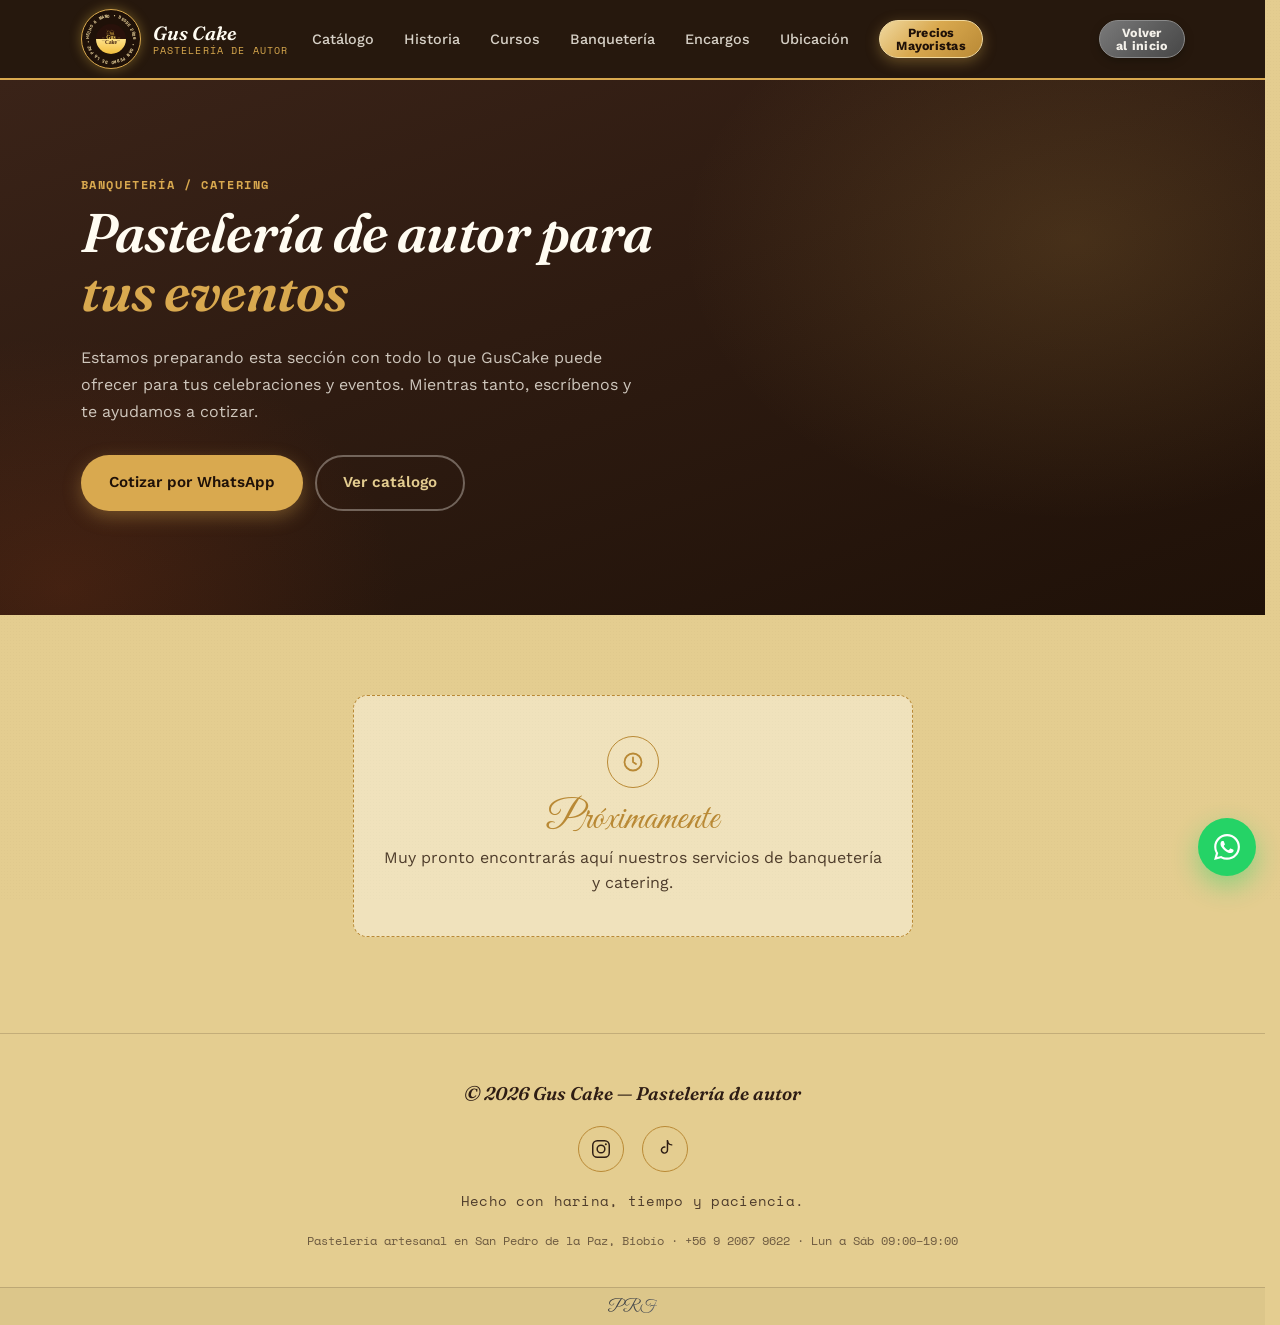
==== banqueteria-catering/index.html @ 7dbbbe77 "act" ====
<!DOCTYPE html>
<html lang="es">
<head>
<meta charset="UTF-8">
<meta name="viewport" content="width=device-width, initial-scale=1.0">

<!-- Google tag (gtag.js) — Google Analytics 4 -->
<script async src="https://www.googletagmanager.com/gtag/js?id=G-YG5K7YXBCD"></script>
<script>
  window.dataLayer = window.dataLayer || [];
  function gtag(){dataLayer.push(arguments);}
  gtag('js', new Date());
  gtag('config', 'G-YG5K7YXBCD');
</script>

<!-- SEO — dominio del sitio: https://guscake.cl/ (ver SEO.md)
     Mientras la página esté en construcción queda fuera de Google (noindex).
     Cuando tenga contenido publicado: cambiar a "index, follow" y agregarla a sitemap.xml. -->
<title>Banquetería y Catering | GusCake San Pedro de la Paz</title>
<meta name="description" content="Banquetería y catering de pastelería artesanal GusCake para eventos y celebraciones en San Pedro de la Paz y Gran Concepción.">
<meta name="author" content="GusCake — Gustavo Riquelme Flores">
<meta name="robots" content="noindex, follow">
<link rel="canonical" href="https://guscake.cl/banqueteria-catering/">
<meta name="theme-color" content="#1F1108">

<meta property="og:type" content="website">
<meta property="og:site_name" content="GusCake">
<meta property="og:title" content="Banquetería y Catering | GusCake">
<meta property="og:description" content="Banquetería y catering de pastelería artesanal para tus eventos.">
<meta property="og:locale" content="es_CL">
<meta property="og:url" content="https://guscake.cl/banqueteria-catering/">
<meta property="og:image" content="https://guscake.cl/img/og-image.png">
<meta property="og:image:type" content="image/png">
<meta property="og:image:width" content="1200">
<meta property="og:image:height" content="630">
<meta property="og:image:alt" content="Logo de GusCake — Pastelería Artesanal en San Pedro de la Paz">

<!-- Esta página vive en una subcarpeta: los recursos comunes se cargan con "../" -->
<link rel="icon" href="../img/favicon.svg" type="image/svg+xml" sizes="any">
<link rel="icon" href="../img/favicon.png" type="image/png" sizes="512x512">
<link rel="apple-touch-icon" href="../img/favicon.png">
<link rel="manifest" href="../site.webmanifest">

<link rel="preconnect" href="https://fonts.googleapis.com">
<link rel="preconnect" href="https://fonts.gstatic.com" crossorigin>
<link href="https://fonts.googleapis.com/css2?family=Fraunces:ital,opsz,wght@0,9..144,400;0,9..144,600;0,9..144,700;0,9..144,900;1,9..144,400;1,9..144,500;1,9..144,600&family=Space+Mono:wght@400;700&family=Work+Sans:wght@400;500;600&family=Great+Vibes&display=swap" rel="stylesheet">
<link rel="stylesheet" href="../style.css">
<link rel="stylesheet" href="banqueteria.css">
</head>
<body>

<header class="topbar">
  <div class="wrap topbar-inner">
    <a href="../index.html" class="brand">
      <!-- Logo giratorio: el mismo sello de la sección "Un sueño detrás de cada receta" -->
      <span class="brand-sello">
        <svg viewBox="0 0 120 120" aria-hidden="true">
          <defs><path id="marcaCirculo" d="M60,60 m-45,0 a45,45 0 1,1 90,0 a45,45 0 1,1 -90,0"/></defs>
          <text><textPath href="#marcaCirculo" textLength="280" lengthAdjust="spacing">HECHO A MANO • DESDE 2026 • SAN PEDRO DE LA PAZ •</textPath></text>
        </svg>
        <img src="../img/logo.svg" alt="GusCake — pastelería artesanal" class="brand-sello-logo"
             onerror="this.onerror=null; this.src='../img/logo-icon.png';">
      </span>
      <span class="brand-text">
        <span class="brand-name">Gus Cake</span>
        <span class="brand-sub">Pastelería de autor</span>
      </span>
    </a>
    <nav class="nav">
      <a href="../index.html#vitrina">Catálogo</a>
      <a href="../index.html#nosotros">Historia</a>
      <a href="../cursos-online/">Cursos</a>
      <a href="./" aria-current="page">Banquetería</a>
      <a href="../index.html#pedidos">Encargos</a>
      <a href="../index.html#ubicacion">Ubicación</a>
      <a href="../mayoristas.html" class="nav-stack">Precios<br>Mayoristas</a>
    </nav>
    <div class="topbar-actions">
      <a href="../index.html" class="btn btn-cta"><span class="btn-stack">Volver<br>al inicio</span></a>
      <button class="nav-toggle" id="navToggle" aria-label="Abrir menú" aria-expanded="false">
        <span></span><span></span><span></span>
      </button>
    </div>
  </div>
  <nav class="mobile-nav" id="mobileNav">
    <a href="../index.html#vitrina">Catálogo</a>
    <a href="../index.html#nosotros">Historia</a>
    <a href="../cursos-online/">Cursos</a>
    <a href="./" aria-current="page">Banquetería</a>
    <a href="../index.html#pedidos">Encargos</a>
    <a href="../index.html#ubicacion">Ubicación</a>
    <a href="../mayoristas.html" class="nav-stack">Precios Mayoristas</a>
    <a href="../index.html" class="btn btn-primary mobile-nav-cta">Volver al inicio</a>
  </nav>
</header>

<main>

  <!-- PRESENTACIÓN
       Página en construcción: aquí irá el detalle de los servicios de banquetería y catering.
       Las fotos de esta sección pueden ir en la carpeta banqueteria-catering/img/. -->
  <section class="banqueteria-intro" id="banqueteria">
    <div class="wrap">
      <p class="eyebrow">Banquetería / Catering</p>
      <h1 class="banqueteria-titulo">Pastelería de autor para <em>tus eventos</em></h1>
      <p class="banqueteria-texto">Estamos preparando esta sección con todo lo que GusCake puede ofrecer para tus celebraciones y eventos. Mientras tanto, escríbenos y te ayudamos a cotizar.</p>
      <div class="banqueteria-acciones">
        <a class="btn btn-primary" href="https://wa.me/56920679622?text=Hola%20GusCake,%20quiero%20cotizar%20un%20servicio%20de%20banqueter%C3%ADa%2Fcatering%20para%20un%20evento." target="_blank" rel="noopener">Cotizar por WhatsApp</a>
        <a class="btn btn-outline-light" href="../index.html#vitrina">Ver catálogo</a>
      </div>
    </div>
  </section>

  <!-- CONTENIDO
       Espacio reservado para los servicios, menús, fotos de eventos, etc. -->
  <section class="banqueteria-proximamente">
    <div class="wrap">
      <div class="banqueteria-aviso">
        <span class="banqueteria-aviso-icono" aria-hidden="true">
          <svg viewBox="0 0 24 24"><circle cx="12" cy="12" r="8.5"/><path d="M12 7.5V12l3 2"/></svg>
        </span>
        <p class="banqueteria-aviso-titulo">Próximamente</p>
        <p class="banqueteria-aviso-texto">Muy pronto encontrarás aquí nuestros servicios de banquetería y catering.</p>
      </div>
    </div>
  </section>

</main>

<footer class="footer">
  <div class="wrap footer-main">
    <p class="footer-copy">© <span id="year"></span> Gus Cake — Pastelería de autor</p>

    <div class="footer-social">
      <a href="https://www.instagram.com/guscake_cl/" target="_blank" rel="noopener" class="social-icon" aria-label="Síguenos en Instagram">
        <svg viewBox="0 0 24 24" fill="none" xmlns="http://www.w3.org/2000/svg">
          <rect x="3" y="3" width="18" height="18" rx="5" stroke="currentColor" stroke-width="1.6"/>
          <circle cx="12" cy="12" r="4.2" stroke="currentColor" stroke-width="1.6"/>
          <circle cx="17.3" cy="6.7" r="1.1" fill="currentColor"/>
        </svg>
      </a>
      <a href="https://www.tiktok.com/@gustaavojrf" target="_blank" rel="noopener" class="social-icon" aria-label="Síguenos en TikTok">
        <svg viewBox="0 0 24 24" fill="none" xmlns="http://www.w3.org/2000/svg">
          <path d="M14.7 3v10.2a3.3 3.3 0 1 1-2.9-3.28" stroke="currentColor" stroke-width="1.6" stroke-linecap="round" stroke-linejoin="round"/>
          <path d="M14.7 3c.35 2.7 2.1 4.3 4.6 4.5" stroke="currentColor" stroke-width="1.6" stroke-linecap="round" stroke-linejoin="round"/>
        </svg>
      </a>
    </div>

    <p class="footer-tagline">Hecho con harina, tiempo y paciencia.</p>

    <address class="footer-nap">
      Pastelería artesanal en San Pedro de la Paz, Biobío · <a href="https://wa.me/56920679622">+56 9 2067 9622</a> · Lun a Sáb 09:00–19:00
    </address>
  </div>

  <div class="footer-credit">
    <span class="footer-author"><strong>PRF</strong></span>
  </div>
</footer>

<a href="https://wa.me/56920679622" target="_blank" rel="noopener" class="whatsapp-float" aria-label="Chatea por WhatsApp">
  <svg viewBox="0 0 24 24" fill="#fff" xmlns="http://www.w3.org/2000/svg" aria-hidden="true">
    <path d="M.057 24l1.687-6.163a11.867 11.867 0 01-1.587-5.945C.16 5.335 5.495 0 12.05 0a11.817 11.817 0 018.413 3.488 11.824 11.824 0 013.48 8.414c-.003 6.557-5.338 11.892-11.893 11.892a11.9 11.9 0 01-5.688-1.448L.057 24zm6.597-3.807c1.676.995 3.276 1.591 5.392 1.592 5.448 0 9.886-4.434 9.889-9.885.002-5.462-4.415-9.89-9.881-9.892-5.452 0-9.887 4.434-9.889 9.884-.001 2.225.651 3.891 1.746 5.634l-.999 3.648 3.742-.981zm11.387-5.464c-.074-.124-.272-.198-.57-.347-.297-.149-1.758-.868-2.031-.967-.272-.099-.47-.149-.669.149-.198.297-.768.967-.941 1.165-.173.198-.347.223-.644.074-.297-.149-1.255-.462-2.39-1.475-.883-.788-1.48-1.761-1.653-2.059-.173-.297-.018-.458.13-.606.134-.133.297-.347.446-.521.151-.172.2-.296.3-.495.099-.198.05-.372-.025-.521-.075-.148-.669-1.611-.916-2.206-.242-.579-.487-.5-.669-.51a12.784 12.784 0 00-.57-.01c-.198 0-.52.074-.792.372-.272.297-1.04 1.016-1.04 2.479 0 1.462 1.065 2.875 1.213 3.074.149.198 2.095 3.2 5.076 4.487.71.306 1.263.489 1.694.626.712.226 1.36.194 1.872.118.571-.085 1.758-.719 2.006-1.413.248-.695.248-1.29.173-1.414z"/>
  </svg>
</a>

<script>
  // Año dinámico del pie de página
  document.getElementById("year").textContent = new Date().getFullYear();

  // Menú móvil (mismo comportamiento que la página principal)
  const navToggle = document.getElementById("navToggle");
  const mobileNav = document.getElementById("mobileNav");
  navToggle.addEventListener("click", () => {
    const open = mobileNav.classList.toggle("open");
    navToggle.classList.toggle("active", open);
    navToggle.setAttribute("aria-expanded", String(open));
  });
  mobileNav.querySelectorAll("a").forEach((a) =>
    a.addEventListener("click", () => {
      mobileNav.classList.remove("open");
      navToggle.classList.remove("active");
      navToggle.setAttribute("aria-expanded", "false");
    })
  );

  // Transición animada al ir a otra página del sitio: la página actual
  // se desvanece antes de navegar y la siguiente entra con un fundido.
  (function initPageTransitions() {
    const reduceMotion = window.matchMedia("(prefers-reduced-motion: reduce)").matches;
    window.addEventListener("pageshow", () => document.body.classList.remove("is-leaving"));
    if (reduceMotion) return;
    document.querySelectorAll("a[href]").forEach((link) => {
      const href = link.getAttribute("href");
      const distintaPagina =
        href &&
        !href.startsWith("#") &&
        !link.target &&
        link.origin === window.location.origin &&
        link.pathname !== window.location.pathname;
      if (!distintaPagina) return;
      link.addEventListener("click", (e) => {
        if (e.metaKey || e.ctrlKey || e.shiftKey || e.altKey || e.button !== 0) return;
        e.preventDefault();
        document.body.classList.add("is-leaving");
        setTimeout(() => { window.location.href = link.href; }, 320);
      });
    });
  })();
</script>
</body>
</html>
---- style.css ----
/* ==========================================================
   GUS CAKE — Pastelería de autor
   Paleta: navy nocturno, dorado, crema cálido
   ========================================================== */

:root{
  /* Cremas del fondo un punto más profundas y menos "limón": mejoran el
     contraste con el texto oscuro y hacen resaltar las tarjetas y las fotos. */
  --cream: #E4CD90;
  --cream-deep: #D2B96C;
  --espresso: #2E1D14;
  --espresso-soft: #4F3D2C;
  --navy: #3A2318;
  --navy-deep: #1F1108;
  --navy-soft: #4A2E1D;
  --gold: #D9A94F;
  --gold-deep: #B98935;
  --gold-pale: #F0D9A0;
  --accent: #993D18;
  --line: rgba(46,29,20,0.18);
  --line-navy: rgba(217,169,79,0.25);
  --white: #FFFCF2;

  --font-display: "Fraunces", serif;
  --font-mono: "Space Mono", monospace;
  --font-body: "Work Sans", sans-serif;

  --radius: 14px;
  --shadow-soft: 0 10px 30px rgba(46,29,20,0.10);
  --shadow-navy: 0 20px 50px rgba(10,14,26,0.45);

  --ease: cubic-bezier(0.22, 1, 0.36, 1);
}

*{box-sizing:border-box;}
html{
  scroll-behavior:smooth;
  /* La barra de scroll siempre ocupa espacio, así el contenido centrado
     (encabezado incluido) no se desplaza entre páginas cortas y largas.
     overflow-y:scroll cubre a todos los navegadores; donde exista
     scrollbar-gutter se usa esa vía (más limpia) sin doble reserva. */
  overflow-y:scroll;
  /* nada puede provocar desplazamiento horizontal (importante en móvil) */
  overflow-x:hidden;
}
@supports (scrollbar-gutter:stable){
  html{
    overflow-y:auto;
    scrollbar-gutter:stable;
  }
}
body{
  margin:0;
  background:var(--cream);
  color:var(--espresso);
  font-family:var(--font-body);
  line-height:1.55;
  -webkit-font-smoothing:antialiased;
  animation:pageFadeIn 0.4s var(--ease) both;
}
/* Transición suave al navegar entre páginas del sitio */
body.is-leaving{
  animation:none;
  opacity:0;
  transition:opacity 0.32s var(--ease);
}
@keyframes pageFadeIn{
  from{opacity:0;}
  to{opacity:1;}
}
@media (prefers-reduced-motion: reduce){
  body{animation:none;}
  body.is-leaving{transition:none;}
}
img{max-width:100%;display:block;}
a{color:inherit;}
.wrap{
  max-width:1160px;
  margin:0 auto;
  padding:0 28px;
}

body::before{
  content:"";
  position:fixed;
  inset:0;
  pointer-events:none;
  z-index:0;
  opacity:0.5;
  background-image:radial-gradient(rgba(46,29,20,0.035) 1px, transparent 1px);
  background-size:3px 3px;
}

/* ---------- SPLASH DE BIENVENIDA ---------- */
.splash{
  position:fixed;
  inset:0;
  z-index:9999;
  overflow:hidden;              /* el logo ampliado no desborda la pantalla */
  display:flex;
  align-items:center;
  justify-content:center;
  background:
    radial-gradient(620px 440px at 50% 42%, rgba(217,169,79,0.18), transparent 70%),
    linear-gradient(160deg, #3f2618 0%, var(--navy-deep) 72%);
  animation:splashOut 2.9s var(--ease) forwards;
}
.splash-logo{
  display:block;
  width:min(44vw, 224px);
  height:auto;
  aspect-ratio:1 / 1;
  border-radius:50%;
  overflow:hidden;
  /* El recorte circular es vectorial (dentro del SVG) y la sombra usa
     drop-shadow, que sigue la forma redonda: no queda ningún recuadro. */
  transform-origin:center center;
  will-change:transform, opacity, filter;
  shape-rendering:geometricPrecision;
  animation:splashLogo 2.9s linear forwards;
}
@keyframes splashLogo{
  0%   {opacity:0; transform:scale(0.9);  filter:blur(4px) drop-shadow(0 16px 38px rgba(0,0,0,0.45)); animation-timing-function:cubic-bezier(0.22,1,0.36,1);}
  16%  {opacity:1; transform:scale(1);    filter:blur(0)   drop-shadow(0 16px 38px rgba(0,0,0,0.45)); animation-timing-function:ease;}
  55%  {opacity:1; transform:scale(1.16); filter:blur(0)   drop-shadow(0 16px 38px rgba(0,0,0,0.45)); animation-timing-function:cubic-bezier(0.6,0,0.85,0.3);}
  100% {opacity:0; transform:scale(3.5);  filter:blur(0)   drop-shadow(0 16px 38px rgba(0,0,0,0));}
}
@keyframes splashOut{
  0%, 62%{opacity:1; visibility:visible;}
  100%{opacity:0; visibility:hidden;}
}
html.no-splash .splash{display:none;}
@media (prefers-reduced-motion: reduce){
  .splash{animation:splashOut 1.4s linear forwards;}
  .splash-logo{animation:none;}
}

h1,h2,h3{
  font-family:var(--font-display);
  font-weight:700;
  margin:0 0 0.4em;
  letter-spacing:-0.01em;
}
h1{
  font-size:clamp(1.9rem, 6vw, 4rem);
  line-height:1.08;
  font-weight:600;
  font-style:italic;
  color:var(--white);
}
h2{
  font-size:clamp(1.8rem, 3vw, 2.5rem);
  font-weight:600;
  font-style:italic;
  color:var(--espresso);
}

.eyebrow{
  font-family:var(--font-mono);
  text-transform:uppercase;
  letter-spacing:0.14em;
  font-size:0.72rem;
  color:var(--accent);
  font-weight:700;
  margin:0 0 0.9em;
}
.hero .eyebrow{color:var(--gold);}

.accent{color:var(--gold); font-style:italic;}

.btn{
  display:inline-flex;
  align-items:center;
  justify-content:center;
  gap:8px;
  padding:14px 26px;
  border-radius:999px;
  font-family:var(--font-body);
  font-weight:600;
  font-size:0.95rem;
  text-decoration:none;
  border:2px solid transparent;
  cursor:pointer;
  transition:transform 0.35s var(--ease), box-shadow 0.35s var(--ease), background 0.35s var(--ease), color 0.35s var(--ease);
}
.btn:hover{transform:translateY(-2px);}
.btn:active{transform:translateY(0) scale(0.98);}
.btn-primary{
  background:var(--gold);
  color:var(--navy-deep);
  box-shadow:0 6px 18px rgba(217,169,79,0.35);
}
.btn-primary:hover{box-shadow:0 12px 26px rgba(217,169,79,0.45); background:var(--gold-pale);}
.btn-ghost{
  background:transparent;
  border-color:var(--espresso);
  color:var(--espresso);
}
.btn-ghost:hover{background:var(--espresso); color:var(--cream);}
.btn-link{
  background:none;
  border:none;
  padding:14px 6px;
  color:var(--cream-deep);
  font-weight:500;
}
.btn-link:hover{color:var(--gold); transform:translateX(3px);}
/* Botón "Volver a la página principal" en la página de mayoristas (fondo oscuro) */
.btn-back{
  background:transparent;
  border-color:var(--gold);
  color:var(--gold);
  padding:11px 22px;
  font-size:0.9rem;
  margin-top:10px;
}
.btn-back .btn-back-arrow{
  transition:transform 0.3s var(--ease);
}
.btn-back:hover{
  background:var(--gold);
  color:var(--navy-deep);
  box-shadow:0 10px 22px rgba(217,169,79,0.32);
}
.btn-back:hover .btn-back-arrow{
  transform:translateX(-4px);
}
.btn-stack{
  display:block;
  text-align:center;
  line-height:1.05;
}
/* Mismo tamaño que el botón "Precios Mayoristas" (.nav-stack), en gris para diferenciarlo */
.btn-cta{
  background:linear-gradient(135deg, #7a7a7a 0%, #5c5c5c 55%, #474747 100%);
  color:#f4f1ea;
  padding:5px 16px;
  font-size:0.78rem;
  font-weight:700;
  letter-spacing:0.02em;
  border-color:#8a8a8a;
  border-width:1.5px;
  box-shadow:0 3px 10px rgba(0,0,0,0.28);
}
.btn-cta:hover{
  filter:brightness(1.12);
  box-shadow:0 5px 16px rgba(0,0,0,0.35);
}

/* ---------- scroll-reveal animation ---------- */
.reveal{
  opacity:0;
  transform:translateY(28px);
  transition:opacity 0.8s var(--ease), transform 0.8s var(--ease);
}
.reveal.in-view{
  opacity:1;
  transform:translateY(0);
}
.reveal-delay-1.in-view{transition-delay:0.12s;}
.reveal-delay-2.in-view{transition-delay:0.24s;}

@media (prefers-reduced-motion: reduce){
  .reveal{opacity:1; transform:none; transition:none;}
}

/* ---------- TOPBAR ---------- */
/* ---------- ANUNCIO EMERGENTE (se maneja desde la planilla) ---------- */
/* Aparece después de la animación del logo. Colores según la columna "color".
   Piezas: borde de colores que gira, insignia con el emoji del mensaje,
   franja con glaseado que chorrea, confeti cayendo y entrada con rebote. */
@property --promo-angle{
  syntax:"<angle>";
  initial-value:0deg;
  inherits:false;
}
.promo-overlay{
  position:fixed;
  inset:0;
  z-index:9000;
  display:flex;
  align-items:center;
  justify-content:center;
  padding:64px 20px 20px; /* espacio arriba para la insignia que sobresale */
  background:
    radial-gradient(520px 420px at 50% 45%, rgba(244,194,74,0.22), transparent 70%),
    rgba(31,17,8,0.66);
  -webkit-backdrop-filter:blur(6px);
          backdrop-filter:blur(6px);
  opacity:0;
  transition:opacity 0.35s var(--ease);
}
.promo-overlay.is-open{opacity:1;}

.promo-card{
  --pc-a:#B98935; --pc-b:#E8C06A;
  position:relative;
  width:100%;
  max-width:420px;
  padding:4px; /* grosor del borde de colores */
  border-radius:30px;
  background:conic-gradient(from var(--promo-angle), #F4C24A, #E1306C, #A23CC2, #25F4EE, #FF7A3D, #F4C24A);
  box-shadow:0 30px 70px rgba(0,0,0,0.5), 0 0 40px rgba(244,194,74,0.35);
  transform:translateY(40px) scale(0.8) rotate(-4deg);
  opacity:0;
  transition:transform 0.6s cubic-bezier(0.34, 1.56, 0.64, 1), opacity 0.3s ease;
  animation:promoBorder 4s linear infinite, promoFloat 4.5s ease-in-out 0.8s infinite;
}
.promo-overlay.is-open .promo-card{transform:none; opacity:1;}
.promo-card[data-color="rojo"]{--pc-a:#9E1B1B; --pc-b:#D84040;}
.promo-card[data-color="verde"]{--pc-a:#1F5E3A; --pc-b:#3E9461;}
.promo-card[data-color="morado"]{--pc-a:#5E1A82; --pc-b:#A23CC2;}
.promo-card[data-color="naranjo"]{--pc-a:#C2410C; --pc-b:#F57C2A;}
.promo-card[data-color="rosado"]{--pc-a:#B0306A; --pc-b:#E86AA0;}
@keyframes promoBorder{
  to{--promo-angle:360deg;}
}
@keyframes promoFloat{
  0%, 100%{translate:0 0;}
  50%{translate:0 -7px;}
}

/* Insignia redonda que sobresale arriba, con el emoji del mensaje */
.promo-badge{
  position:absolute;
  z-index:5;
  top:-46px;
  left:50%;
  width:92px;
  height:92px;
  margin-left:-46px;
  display:flex;
  align-items:center;
  justify-content:center;
  border-radius:50%;
  overflow:hidden;
  background:var(--navy-deep);
  border:4px solid var(--white);
  box-shadow:0 0 0 3px var(--gold), 0 10px 26px rgba(0,0,0,0.35), 0 0 30px rgba(244,194,74,0.7);
  animation:promoBadge 2.2s ease-in-out infinite;
}
/* Logo de GusCake dentro del círculo, con un leve balanceo */
.promo-badge-logo{
  width:100%;
  height:100%;
  display:block;
  border-radius:50%;
  object-fit:cover;
  object-position:center 38%;
  animation:promoLogoWiggle 2.2s ease-in-out infinite;
}
@keyframes promoBadge{
  0%, 100%{transform:translateY(0) scale(1);}
  45%{transform:translateY(-8px) scale(1.06);}
  60%{transform:translateY(0) scale(0.98);}
}
@keyframes promoLogoWiggle{
  0%, 30%, 100%{transform:rotate(0);}
  40%{transform:rotate(-6deg);}
  50%{transform:rotate(5deg);}
  60%{transform:rotate(-2deg);}
}
@keyframes promoWiggle{
  0%, 30%, 100%{transform:rotate(0);}
  40%{transform:rotate(-14deg);}
  50%{transform:rotate(12deg);}
  60%{transform:rotate(-6deg);}
}

.promo-inner{
  position:relative;
  overflow:hidden;
  max-height:calc(100vh - 100px);
  overflow-y:auto;
  border-radius:26px;
  background:
    radial-gradient(circle at 15% 85%, rgba(244,194,74,0.14), transparent 40%),
    radial-gradient(circle at 90% 70%, rgba(225,48,108,0.08), transparent 40%),
    var(--white);
  text-align:center;
}
/* Franja de arriba: solo los destellos; el chocolate lo dibuja .promo-drip */
.promo-band{
  position:relative;
  z-index:2; /* encima del chocolate: solo lleva los destellos y el brillo */
  display:flex;
  justify-content:center;
  align-items:flex-start;
  gap:120px;
  height:64px;
  padding-top:20px;
  overflow:hidden;
  background:transparent; /* el chocolate lo dibuja el SVG de abajo, en una sola pieza */
  color:#F4C24A;
  font-size:1.1rem;
}
/* Chocolate líquido que chorrea desde la franja (dibujo SVG con efecto gooey) */
.promo-drip{
  position:absolute;
  z-index:1;
  left:0;
  top:0; /* cubre la franja y las gotas: todo el chocolate es una sola pieza */
  width:100%;
  height:150px;
  pointer-events:none;
}
.promo-band span{animation:promoTwinkle 1.6s ease-in-out infinite; text-shadow:0 0 8px rgba(244,194,74,0.8);}
.promo-band span:nth-child(2){display:none;}
.promo-band span:nth-child(3){animation-delay:0.6s;}
@keyframes promoTwinkle{
  0%, 100%{opacity:0.45; transform:scale(0.85) rotate(0);}
  50%{opacity:1; transform:scale(1.2) rotate(20deg);}
}
@keyframes bannerFlow{
  to{background-position:-200% 0;}
}

/* Confeti cayendo por todo el cuadro, detrás del texto */
.promo-confetti{
  position:absolute;
  inset:0;
  z-index:2;
  pointer-events:none;
  overflow:hidden;
}
.promo-confetti i{
  position:absolute;
  top:-14px;
  width:var(--s);
  height:calc(var(--s) * 0.45);
  border-radius:2px;
  opacity:0.85;
  animation:confettiFall var(--t) linear var(--d) infinite;
}
.promo-confetti i:nth-child(3n){border-radius:50%; height:var(--s);}
@keyframes confettiFall{
  0%{transform:translate(0, 0) rotate(0);}
  25%{transform:translate(12px, 140px) rotate(180deg);}
  50%{transform:translate(-10px, 290px) rotate(360deg);}
  75%{transform:translate(10px, 440px) rotate(540deg);}
  100%{transform:translate(0, 600px) rotate(720deg);}
}

.promo-content{
  position:relative;
  z-index:3;
  padding:52px 26px 22px; /* espacio para que el chocolate chorree sin tapar el texto */
}
.promo-close{
  position:absolute;
  z-index:4;
  top:12px;
  right:12px;
  width:34px;
  height:34px;
  border:none;
  border-radius:50%;
  background:rgba(0,0,0,0.25);
  color:#ffffff;
  font-size:1.25rem;
  line-height:1;
  cursor:pointer;
  transition:background 0.2s var(--ease), transform 0.2s var(--ease);
}
.promo-close:hover{background:rgba(0,0,0,0.4); transform:rotate(90deg);}
/* Título (columna "titulo"): grande, en mayúsculas y con el degradado del color del anuncio */
.promo-heading{
  max-width:100%;
  margin:0 auto 6px;
  /* siempre en una sola línea: si no cabe, el JS achica la letra (ver fitHeading) */
  white-space:nowrap;
  font-family:var(--font-display);
  font-style:normal;
  font-weight:900;
  font-size:2.2rem;
  line-height:1.05;
  letter-spacing:0.01em;
  text-transform:uppercase;
  background:linear-gradient(100deg, var(--pc-a) 0%, var(--pc-b) 40%, #F4C24A 50%, var(--pc-b) 60%, var(--pc-a) 100%);
  background-size:220% 100%;
  -webkit-background-clip:text;
          background-clip:text;
  -webkit-text-fill-color:transparent;
  color:var(--pc-a);
  filter:drop-shadow(0 2px 0 rgba(46,29,20,0.18));
  animation:promoHeadingShine 3.5s linear infinite;
}
/* los emojis del título conservan sus colores (el degradado los dejaría transparentes) */
.promo-heading .promo-emoji{
  -webkit-text-fill-color:initial;
  color:initial;
  font-size:0.85em;
}
@keyframes promoHeadingShine{
  to{background-position:-220% 0;}
}
/* Texto bajo el título (columna "texto"): cursiva elegante, más pequeña */
.promo-heading + .promo-title{
  font-size:1.3rem;
  font-style:italic;
  font-weight:600;
  margin-bottom:12px;
}
.promo-title{
  max-width:340px;
  margin:0 auto 10px;
  /* líneas parejas y centradas, sin una palabra suelta al final */
  text-wrap:balance;
  font-family:var(--font-display);
  font-size:1.65rem;
  line-height:1.22;
  color:var(--espresso);
  text-shadow:0 2px 0 rgba(244,194,74,0.35);
}
.promo-detail{
  max-width:320px;
  margin:0 auto 18px;
  text-wrap:balance;
  font-size:0.95rem;
  line-height:1.5;
  color:var(--espresso-soft);
}
/* Botones para seguir las cuentas */
.promo-follow{
  display:grid;
  gap:10px;
  max-width:290px;
  margin:0 auto 14px;
}
.promo-follow-btn{
  position:relative;
  overflow:hidden;
  display:flex;
  align-items:center;
  justify-content:center;
  gap:10px;
  padding:8px 16px;
  border-radius:13px;
  color:#ffffff;
  text-decoration:none;
  text-align:center;
  box-shadow:0 6px 16px rgba(0,0,0,0.2);
  transition:transform 0.2s var(--ease), filter 0.2s var(--ease);
  animation:followPulse 2.4s ease-in-out infinite;
}
/* destello que cruza los botones */
.promo-follow-btn::after{
  content:"";
  position:absolute;
  top:0; bottom:0;
  left:-60%;
  width:40%;
  background:linear-gradient(100deg, transparent, rgba(255,255,255,0.45), transparent);
  transform:skewX(-20deg);
  animation:nuevoShine 2.8s ease-in-out infinite;
}
.promo-follow-btn:nth-child(2){animation-delay:-1.2s;}
.promo-follow-btn:nth-child(2)::after{animation-delay:1.4s;}
.promo-follow-btn:hover{transform:scale(1.03); filter:brightness(1.08);}
.promo-follow-btn svg{width:21px; height:21px; flex-shrink:0;}
.promo-follow-text{display:flex; flex-direction:column; align-items:flex-start; line-height:1.25; text-align:left;}
.promo-follow-text b{font-size:0.88rem;}
.promo-follow-text small{font-size:0.72rem; opacity:0.85;}
.promo-follow-btn--instagram{
  background:linear-gradient(45deg, #F9A43A 0%, #E1306C 50%, #833AB4 100%);
}
.promo-follow-btn--tiktok{
  background:#111111;
  box-shadow:-3px -2px 0 #25F4EE, 3px 2px 0 #FE2C55, 0 6px 16px rgba(0,0,0,0.2);
}
@keyframes followPulse{
  0%, 100%{transform:scale(1);}
  50%{transform:scale(1.03);}
}
.promo-cta{display:inline-block; margin:2px 0 6px;}
.promo-later{
  display:block;
  margin:6px auto 0;
  padding:6px 10px;
  border:none;
  background:none;
  font:inherit;
  font-size:0.85rem;
  color:var(--espresso-soft);
  text-decoration:underline;
  text-underline-offset:3px;
  cursor:pointer;
}
@media (max-width:600px){
  .promo-content{padding:46px 20px 18px;}
  .promo-title{font-size:1.4rem;}
  .promo-heading{font-size:1.85rem;}
  .promo-heading + .promo-title{font-size:1.15rem;}
  .promo-badge{width:80px; height:80px; top:-40px; margin-left:-40px;}

  .promo-band{padding-top:16px;}
}
@media (prefers-reduced-motion: reduce){
  .promo-card, .promo-badge, .promo-badge-logo, .promo-band, .promo-band span,
  .promo-follow-btn, .promo-follow-btn::after, .promo-heading{animation:none;}
  .promo-confetti{display:none;}
  .promo-card{transition:opacity 0.3s ease;}
}

.topbar{
  position:sticky;
  top:0;
  z-index:40;
  background:rgba(31,17,8,0.96);
  backdrop-filter:blur(10px);
  border-bottom:2px solid var(--gold);
}
.topbar-inner{
  display:flex;
  align-items:center;
  padding-top:9px;  /* menos relleno: el logo giratorio es más alto que el anterior */
  padding-bottom:9px;
  gap:24px;
}
/* La marca y las acciones ocupan el mismo ancho a cada lado, así el menú
   central queda SIEMPRE en la misma posición, sin importar cuántos botones
   tenga cada página (p. ej. index tiene carrito y mayoristas no). */
.topbar-inner > .brand,
.topbar-inner > .topbar-actions{
  flex:1 1 0;
  min-width:0;
}
.topbar-inner > .topbar-actions{
  justify-content:flex-end;
}
.brand{
  display:flex;
  align-items:center;
  gap:12px;
  text-decoration:none;
}
.brand-mark{
  width:40px;height:40px;
  border-radius:50%;
  object-fit:cover;
  object-position:center 38%;
  border:1.5px solid var(--gold);
  background:var(--navy-deep);
  box-shadow:0 0 10px rgba(244,194,74,0.55);
}
/* Logo de la barra superior: el mismo sello giratorio de la sección de historia
   (logo fijo al centro y el texto "HECHO A MANO • DESDE 2026 • ..." girando alrededor). */
.brand-sello{
  position:relative;
  flex:none;
  width:60px;
  height:60px;
  border-radius:50%;
  display:grid;
  place-items:center;
  background:var(--navy-deep);
  border:1px solid var(--gold);
  box-shadow:0 0 12px rgba(244,194,74,0.35);
}
.brand-sello svg{
  position:absolute;
  inset:0;
  width:100%;
  height:100%;
  animation:historiaGira 22s linear infinite;
}
.brand-sello text{
  font-family:var(--font-mono);
  font-size:9px;
  font-weight:700;
  letter-spacing:1px;
  fill:var(--gold-pale);
}
.brand-sello-logo{
  width:30px;
  height:30px;
  border-radius:50%;
  object-fit:cover;
}
@media (prefers-reduced-motion: reduce){
  .brand-sello svg{animation:none;}
}
.brand-text{
  display:flex;
  flex-direction:column;
  line-height:1.15;
  white-space:nowrap; /* "Gus Cake" y "Pastelería de autor" siempre en una línea */
}
/* el lado del logo nunca se angosta más que el propio logo: así el menú no se monta encima */
.topbar-inner > .brand{min-width:max-content;}
.brand-name{
  font-family:var(--font-display);
  font-style:italic;
  font-weight:600;
  font-size:1.2rem;
  color:var(--white);
}
.brand-sub{
  font-family:var(--font-mono);
  font-size:0.6rem;
  letter-spacing:0.12em;
  text-transform:uppercase;
  color:var(--gold);
}
.nav{
  display:flex;
  align-items:center;
  gap:30px;
}
.nav > a:not(.nav-stack){
  transform:translateY(2px);
}
.nav a{
  text-decoration:none;
  font-size:0.9rem;
  font-weight:500;
  color:rgba(246,241,231,0.85);
  position:relative;
  padding-bottom:4px;
}
.nav a::after{
  content:"";
  position:absolute;
  left:0; bottom:0;
  width:0%;
  height:1.5px;
  background:var(--gold);
  transition:width 0.3s var(--ease);
}
.nav a:hover{color:var(--white);}
.nav a:hover::after{width:100%;}
.nav a.nav-stack{
  align-self:center;
  text-align:center;
  line-height:1.05;
  padding:5px 16px;
  border:1.5px solid var(--gold-pale);
  border-radius:999px;
  color:var(--navy-deep);
  font-weight:700;
  font-size:0.78rem;
  letter-spacing:0.02em;
  background:linear-gradient(135deg, var(--gold-pale) 0%, var(--gold) 45%, var(--gold-deep) 100%);
  box-shadow:0 0 0 rgba(217,169,79,0.0), 0 4px 14px rgba(217,169,79,0.35);
  animation:mayoristasGlow 2.6s ease-in-out infinite;
  transition:transform 0.2s var(--ease), box-shadow 0.3s var(--ease), filter 0.3s var(--ease);
}
.nav a.nav-stack::after{display:none;}
.nav a.nav-stack:hover{
  color:var(--navy-deep);
  transform:translateY(-1px) scale(1.03);
  filter:brightness(1.08);
  box-shadow:0 0 18px rgba(217,169,79,0.55), 0 6px 18px rgba(217,169,79,0.45);
}
@keyframes mayoristasGlow{
  0%, 100%{box-shadow:0 0 6px rgba(217,169,79,0.25), 0 4px 14px rgba(217,169,79,0.30);}
  50%{box-shadow:0 0 16px rgba(217,169,79,0.55), 0 4px 16px rgba(217,169,79,0.40);}
}

/* ---------- AVISO "PRÓXIMAMENTE" (Cursos online) ---------- */
.soon-modal{
  position:fixed;
  inset:0;
  z-index:2000;
  display:flex;
  align-items:center;
  justify-content:center;
  padding:20px;
  background:rgba(31,17,8,0.6);
  backdrop-filter:blur(4px);
  opacity:0;
  visibility:hidden;
  transition:opacity 0.3s var(--ease), visibility 0.3s var(--ease);
}
.soon-modal.open{opacity:1; visibility:visible;}
.soon-modal-box{
  width:100%;
  max-width:360px;
  text-align:center;
  padding:32px 26px 26px;
  border-radius:var(--radius);
  background:var(--white);
  border:1.5px solid var(--gold);
  box-shadow:var(--shadow-navy);
  transform:translateY(16px) scale(0.96);
  transition:transform 0.35s var(--ease);
}
.soon-modal.open .soon-modal-box{transform:none;}
.soon-modal-icon{font-size:2rem; display:block; margin-bottom:8px;}
.soon-modal-title{
  font-family:var(--font-display);
  font-size:1.5rem;
  color:var(--espresso);
  margin:0 0 6px;
}
.soon-modal-text{
  font-family:var(--font-mono);
  font-size:1rem;
  color:var(--accent);
  letter-spacing:0.04em;
  margin:0 0 20px;
}

.topbar-actions{
  display:flex;
  align-items:center;
  gap:14px;
}
.cart-btn{
  font-family:var(--font-mono);
  background:transparent;
  border:1.5px solid var(--line-navy);
  color:var(--cream);
  border-radius:999px;
  padding:9px 15px;
  font-size:0.85rem;
  cursor:pointer;
  display:flex;
  align-items:center;
  gap:6px;
  transition:border-color 0.35s var(--ease), background 0.35s var(--ease);
}
.cart-btn:hover{border-color:var(--gold); background:rgba(217,169,79,0.1);}

/* ---------- MENÚ MÓVIL (hamburguesa) ---------- */
.nav-toggle{
  display:none;
  width:38px;
  height:38px;
  border:none;
  background:none;
  padding:0;
  cursor:pointer;
  flex-direction:column;
  align-items:center;
  justify-content:center;
  gap:5px;
}
.nav-toggle span{
  display:block;
  width:22px;
  height:2px;
  background:var(--cream);
  border-radius:2px;
  transition:transform 0.3s var(--ease), opacity 0.3s var(--ease);
}
.nav-toggle.active span:nth-child(1){transform:translateY(7px) rotate(45deg);}
.nav-toggle.active span:nth-child(2){opacity:0;}
.nav-toggle.active span:nth-child(3){transform:translateY(-7px) rotate(-45deg);}

.mobile-nav{
  display:none;
  flex-direction:column;
  gap:2px;
  max-height:0;
  overflow:hidden;
  background:var(--navy-deep);
  border-top:1px solid var(--line-navy);
  transition:max-height 0.4s var(--ease);
}
.mobile-nav.open{max-height:480px;}
.mobile-nav a{
  text-decoration:none;
  color:rgba(246,241,231,0.88);
  font-size:0.98rem;
  padding:15px 28px;
  border-bottom:1px solid rgba(217,169,79,0.10);
  transition:background 0.3s var(--ease), color 0.3s var(--ease), padding-left 0.3s var(--ease);
}
.mobile-nav a:hover{background:rgba(217,169,79,0.08); color:var(--gold); padding-left:34px;}
/* "Precios Mayoristas" y "Pedidos Especiales" / "Volver al inicio": en el menú
   móvil van en UNA sola línea, misma forma y tamaño, alineados como un par;
   solo cambia el color (dorado vs gris). */
.mobile-nav a.nav-stack,
.mobile-nav a.mobile-nav-cta{
  display:block;
  margin:14px 24px 6px;
  padding:13px 22px;
  border:2px solid transparent;
  border-radius:999px;
  text-align:center;
  white-space:nowrap;
  line-height:1.2;
  font-size:0.95rem;
  font-weight:700;
  box-shadow:0 4px 16px rgba(0,0,0,0.22);
}
.mobile-nav a.mobile-nav-cta{
  margin:6px 24px 18px;
}
.mobile-nav a.nav-stack{
  border-color:var(--gold-pale);
  color:var(--navy-deep);
  background:linear-gradient(135deg, var(--gold-pale) 0%, var(--gold) 45%, var(--gold-deep) 100%);
}
.mobile-nav a.mobile-nav-cta{
  color:#f4f1ea;
  background:linear-gradient(135deg, #7a7a7a 0%, #5c5c5c 55%, #474747 100%);
}
.mobile-nav a.nav-stack:hover,
.mobile-nav a.mobile-nav-cta:hover{
  padding:13px 22px;
  filter:brightness(1.1);
}
.mobile-nav a.nav-stack:hover{
  color:var(--navy-deep);
  background:linear-gradient(135deg, var(--gold-pale) 0%, var(--gold) 45%, var(--gold-deep) 100%);
}
.mobile-nav a.mobile-nav-cta:hover{
  color:#f4f1ea;
  background:linear-gradient(135deg, #7a7a7a 0%, #5c5c5c 55%, #474747 100%);
}

/* Con 7 pestañas el menú se compacta en pantallas medianas... */
@media (max-width:1240px){
  .nav{gap:20px;}
  .nav a{font-size:0.86rem;}
}
/* ...y bajo 1080 px pasa al menú hamburguesa para que no se monte sobre el logo */
@media (max-width:1080px){
  .nav{display:none;}
  .nav-toggle{display:flex;}
  .mobile-nav{display:flex;}
  .btn-cta{display:none;}
  /* En móvil la barra superior queda más alta y con más aire entre elementos */
  .topbar-inner{
    padding-top:14px;
    padding-bottom:14px;
    gap:18px;
  }
  .brand{gap:14px;}
  .topbar-actions{gap:16px;}
  .nav-toggle{width:42px; height:42px;}
}

@media (max-width:480px){
  .wrap{padding:0 20px;}
  /* .wrap quita el relleno vertical: se repone para que el logo giratorio no toque los bordes */
  .topbar-inner{gap:14px;padding-top:10px;padding-bottom:10px;}
  .brand-sello{width:54px;height:54px;}
  .brand-sello-logo{width:27px;height:27px;}
  .brand-sub{display:none;}
  .brand-name{font-size:1.08rem;}
  .cart-btn{padding:9px 13px; font-size:0.82rem;}
}

/* ---------- HERO ---------- */
.hero{
  position:relative;
  z-index:1;
  display:flex;
  align-items:center;
  min-height:clamp(560px, 82vh, 780px);
  padding:110px 0 120px;
  overflow:hidden;
  background:
    radial-gradient(1100px 620px at 82% 16%, rgba(217,169,79,0.16), transparent 62%),
    radial-gradient(900px 700px at 6% 96%, rgba(169,73,24,0.16), transparent 60%),
    linear-gradient(158deg, #3f2618 0%, var(--navy-deep) 66%);
}

/* fondo animado: orbes dorados difuminados que flotan muy lento */
.hero-bg{position:absolute; inset:0; z-index:0; pointer-events:none; overflow:hidden;}
.hero-orb{
  position:absolute;
  border-radius:50%;
  filter:blur(64px);
  opacity:0.5;
  will-change:transform;
}
.hero-orb--a{
  width:440px; height:440px; top:-130px; right:-70px;
  background:radial-gradient(circle, rgba(240,217,160,0.55), transparent 70%);
  animation:orbDrift 24s ease-in-out infinite;
}
.hero-orb--b{
  width:360px; height:360px; bottom:-140px; left:-90px;
  background:radial-gradient(circle, rgba(217,169,79,0.45), transparent 70%);
  animation:orbDrift 30s ease-in-out infinite reverse;
}
.hero-orb--c{
  width:260px; height:260px; top:38%; left:54%;
  background:radial-gradient(circle, rgba(169,73,24,0.4), transparent 70%);
  animation:orbDrift 36s ease-in-out infinite;
}
@keyframes orbDrift{
  0%,100%{transform:translate(0,0) scale(1);}
  33%{transform:translate(42px,-32px) scale(1.12);}
  66%{transform:translate(-30px,26px) scale(0.94);}
}
.hero-grain{
  position:absolute; inset:0;
  background-image:radial-gradient(rgba(255,246,224,0.05) 1px, transparent 1px);
  background-size:3px 3px;
  opacity:0.55;
  mix-blend-mode:overlay;
}

.hero-grid{
  position:relative;
  z-index:1;
  flex:1;             /* ocupa todo el ancho dentro del .hero flex */
  min-width:0;
  display:grid;
  grid-template-columns:0.92fr 1.08fr;
  gap:60px;
  align-items:center;
}

/* entrada escalonada de cada bloque */
.hero-in{
  opacity:0;
  transform:translateY(28px);
  filter:blur(6px);
  animation:heroRise 0.9s var(--ease) forwards;
  /* arranca al terminar el splash (o de inmediato si el splash ya se vio) */
  animation-delay:calc(var(--i, 0) * 110ms + 120ms);
}
html:not(.no-splash) .hero-in{
  animation-delay:calc(var(--i, 0) * 110ms + 1950ms);
}
@keyframes heroRise{
  to{opacity:1; transform:translateY(0); filter:blur(0);}
}

.hero .eyebrow{color:var(--gold);}
.hero-title{
  font-size:clamp(2.4rem, 6vw, 4.3rem);
  line-height:1.03;
  font-weight:600;
  font-style:italic;
  letter-spacing:-0.015em;
  color:var(--white);
  margin:0 0 0.5em;
  min-height:2.4em;
}
.hero-title .accent{
  display:inline-block;
  color:var(--gold);
  background:linear-gradient(100deg, var(--gold) 0%, #f7e7c0 45%, var(--gold) 88%);
  background-size:220% auto;
  -webkit-background-clip:text;
  background-clip:text;
  -webkit-text-fill-color:transparent;
  animation:heroShimmer 4.5s linear infinite;
}
@keyframes heroShimmer{ to{background-position:220% center;} }
.hero-text{
  font-size:1.1rem;
  line-height:1.66;
  color:rgba(246,241,231,0.74);
  max-width:44ch;
  margin:0 0 2em;
  min-height:4.6em;
}
/* Cambio de texto del hero al rotar de foto/producto: en vez de un simple
   fundido, la etiqueta, el título y el párrafo salen deslizándose hacia
   arriba con un leve desenfoque y vuelven a entrar en cascada (uno detrás de
   otro, reutilizando el mismo retraso "--i" del efecto de entrada inicial).
   El JS controla la fase con el atributo [data-phase="out"|"in"]. */
.hero-swap-text[data-phase="out"]{
  animation:heroSwapTextOut 0.26s var(--ease) both;
}
.hero-swap-text[data-phase="in"]{
  animation:heroSwapTextIn 0.55s var(--ease) both;
  animation-delay:calc(var(--i, 0) * 90ms);
}
@keyframes heroSwapTextOut{
  to{opacity:0; transform:translateY(-10px); filter:blur(3px);}
}
@keyframes heroSwapTextIn{
  from{opacity:0; transform:translateY(16px); filter:blur(5px);}
  to{opacity:1; transform:translateY(0); filter:blur(0);}
}
.hero-actions{
  display:flex;
  align-items:center;
  gap:12px;
  flex-wrap:wrap;
  margin-bottom:2.3em;
}
.btn-outline-light{
  background:transparent;
  border-color:rgba(246,241,231,0.35);
  color:var(--cream);
}
.btn-outline-light:hover{
  border-color:var(--gold);
  background:rgba(217,169,79,0.12);
  color:var(--white);
}
.hero-facts{
  list-style:none;
  padding:0;
  margin:0;
  display:flex;
  gap:14px 26px;
  flex-wrap:wrap;
  font-size:0.82rem;
  color:rgba(246,241,231,0.6);
}
.hero-facts li{display:flex; align-items:center; gap:8px;}
.hero-facts .dot{
  width:6px; height:6px;
  border-radius:50%;
  background:var(--gold);
  animation:factPulse 2.6s ease-in-out infinite;
}
.hero-facts li:nth-child(2) .dot{animation-delay:0.6s;}
.hero-facts li:nth-child(3) .dot{animation-delay:1.2s;}
@keyframes factPulse{
  0%,100%{box-shadow:0 0 0 0 rgba(217,169,79,0.5);}
  50%{box-shadow:0 0 0 5px rgba(217,169,79,0);}
}

/* ---------- VITRINA DE FOTOS DEL HERO ---------- */
.hero-showcase{
  position:relative;
  align-self:center;
}
.hero-showcase-glow{
  position:absolute; inset:-10% -8% -14% -8%;
  z-index:0;
  background:radial-gradient(circle at 50% 42%, rgba(217,169,79,0.38), transparent 66%);
  filter:blur(34px);
  animation:glowPulse 6s ease-in-out infinite;
}
@keyframes glowPulse{0%,100%{opacity:0.65;}50%{opacity:1;}}
.hero-frame{
  position:relative;
  z-index:1;
  aspect-ratio:4/3.15;
  border-radius:24px;
  overflow:hidden;
  border:1px solid rgba(217,169,79,0.5);
  box-shadow:
    0 44px 80px -22px rgba(0,0,0,0.62),
    0 0 0 8px rgba(255,252,242,0.04);
  animation:frameFloat 7s ease-in-out infinite;
  transition:transform 0.6s var(--ease);
}
.hero-showcase:hover .hero-frame{
  transform:rotate(0deg) scale(1.02);
  animation-play-state:paused;
}
@keyframes frameFloat{
  0%,100%{transform:rotate(-1.6deg) translateY(0);}
  50%{transform:rotate(-1.6deg) translateY(-13px);}
}
.hero-frame::after{
  content:"";
  position:absolute; inset:0;
  background:linear-gradient(to top, rgba(20,11,5,0.5), transparent 42%);
  pointer-events:none;
}
.hero-slides{position:absolute; inset:0;}
.hero-slide{
  position:absolute; inset:0;
  opacity:0;
  transition:opacity 1.2s var(--ease);
}
.hero-slide.active{opacity:1;}
.hero-slide-img{
  width:100%; height:100%;
  object-fit:cover;
  object-position:center;
  display:block;
  animation:kenburns 16s ease-in-out infinite alternate;
}
/* Video del hero (mismo encuadre que las fotos, sin efecto Ken Burns) */
.hero-slide-video{
  width:100%; height:100%;
  object-fit:cover;
  object-position:center;
  display:block;
}
.hero-slide:nth-child(2) .hero-slide-img{animation-delay:-4s;}
.hero-slide:nth-child(3) .hero-slide-img{animation-delay:-8s;}
.hero-slide:nth-child(4) .hero-slide-img{animation-delay:-12s;}
@keyframes kenburns{
  from{transform:scale(1) translate(0,0);}
  to{transform:scale(1.12) translate(-2%,-2%);}
}
.hero-dots{
  position:absolute;
  z-index:2;
  bottom:14px; right:16px;
  display:flex;
  gap:7px;
}
.hero-dot{
  width:8px; height:8px;
  padding:0;
  border:none;
  border-radius:50%;
  background:rgba(246,241,231,0.4);
  cursor:pointer;
  transition:background 0.35s var(--ease), width 0.35s var(--ease), border-radius 0.35s var(--ease);
}
.hero-dot.active{
  background:var(--gold);
  width:20px;
  border-radius:999px;
}
.hero-caption{
  position:absolute;
  z-index:3;
  /* centrada en la franja inferior de la foto (el -50% de centrado vive en
     el propio keyframe de entrada, ver captionIn, para que no se pise). */
  left:50%; bottom:24px;
  background:rgba(31,17,8,0.92);
  border:1px solid rgba(217,169,79,0.35);
  -webkit-backdrop-filter:blur(4px);
  backdrop-filter:blur(4px);
  color:var(--cream);
  font-family:var(--font-mono);
  font-size:0.76rem;
  padding:10px 18px;
  border-radius:999px;
  box-shadow:0 16px 30px rgba(0,0,0,0.42);
  animation:captionIn 0.6s var(--ease) both;
  animation-delay:0.95s;
}
@keyframes captionIn{
  /* translateX(-50%) primero centra la insignia (left:50% la deja apoyada
     en el borde central; esto la corre medio ancho propio hacia la
     izquierda); el segundo translateX es solo el efecto de entrada. */
  from{opacity:0; transform:translateX(-50%) translateX(-18px);}
  to{opacity:1; transform:translateX(-50%) translateX(0);}
}
/* Igual que .hero-swap-text pero sin transform: en móvil el badge ya usa
   translateX(-50%) para centrarse y no debe pisarse con la animación. */
.hero-swap-caption[data-phase="out"]{
  animation:heroSwapCaptionOut 0.24s var(--ease) both;
}
.hero-swap-caption[data-phase="in"]{
  animation:heroSwapCaptionIn 0.5s var(--ease) both;
  animation-delay:0.28s;
}
/* Esta animación reemplaza por completo a "captionIn" cada vez que cambia
   la foto (misma especificidad ganadora por el atributo [data-phase]), así
   que tiene que repetir su propio transform:translateX(-50%) — si no, el
   centrado se pierde apenas cambia la primera foto (quedaba pegado a la
   izquierda otra vez). */
@keyframes heroSwapCaptionOut{
  from{transform:translateX(-50%);}
  to{opacity:0; filter:blur(3px); transform:translateX(-50%);}
}
@keyframes heroSwapCaptionIn{
  from{opacity:0; filter:blur(4px); transform:translateX(-50%);}
  to{opacity:1; filter:blur(0); transform:translateX(-50%);}
}
.hero-seal{
  position:absolute;
  /* más alto que el banderín (z-index:3) para que quede siempre por encima */
  z-index:4;
  top:-24px; right:-14px;
  width:84px; height:84px;
  border-radius:50%;
  display:flex;
  flex-direction:column;
  align-items:center;
  justify-content:center;
  gap:1px;
  background:radial-gradient(circle at 34% 28%, var(--gold-pale), var(--gold) 58%, var(--gold-deep) 100%);
  color:var(--navy-deep);
  font-family:var(--font-mono);
  font-size:0.56rem;
  text-transform:uppercase;
  letter-spacing:0.08em;
  box-shadow:0 14px 26px rgba(0,0,0,0.4);
  animation:sealBob 5s ease-in-out infinite;
}
.hero-seal b{
  font-family:var(--font-display);
  font-style:italic;
  font-size:1.2rem;
  line-height:1;
}
@keyframes sealBob{
  0%,100%{transform:translateY(0) rotate(-7deg);}
  50%{transform:translateY(-9px) rotate(7deg);}
}

/* indicador de scroll */
.hero-scroll{
  position:absolute;
  left:50%; bottom:24px;
  transform:translateX(-50%);
  z-index:2;
  display:flex;
  flex-direction:column;
  align-items:center;
  gap:6px;
  text-decoration:none;
  font-family:var(--font-mono);
  font-size:0.64rem;
  letter-spacing:0.18em;
  text-transform:uppercase;
  color:rgba(246,241,231,0.5);
  transition:color 0.3s var(--ease);
}
.hero-scroll:hover{color:var(--gold);}
.hero-scroll svg{
  width:20px; height:20px;
  animation:scrollBounce 1.8s ease-in-out infinite;
}
@keyframes scrollBounce{
  0%,100%{transform:translateY(0); opacity:0.55;}
  50%{transform:translateY(6px); opacity:1;}
}

@media (max-width:900px){
  .hero{padding:94px 0 88px;}
  .hero-grid{grid-template-columns:1fr; gap:46px;}
  .hero-showcase{max-width:460px; margin:0 auto;}
  .hero-scroll{display:none;}
}

@media (max-width:600px){
  .hero{padding:60px 0 74px; text-align:center;}
  .hero-grid{text-align:center;}
  .hero-title{font-size:2.15rem;}
  .hero-text{font-size:0.98rem; margin-left:auto; margin-right:auto; max-width:100%;}
  .hero-actions{justify-content:center;}
  .hero-actions .btn{flex:1 1 auto; justify-content:center;}
  .hero-facts{justify-content:center;}
  /* la vitrina de fotos nunca debe pasarse del ancho de pantalla */
  .hero-showcase{width:100%; max-width:min(340px, 86vw);}
  .hero-showcase-glow{inset:-5% -4% -7% -4%; filter:blur(22px);}
  /* en móvil el marco queda derecho y quieto: nada que lo empuje fuera de cuadro */
  .hero-frame{aspect-ratio:4/3.4; transform:none; animation:none;}
  .hero-caption{
    /* el centrado (left:50% + el -50% del keyframe) ya lo hereda de la regla
       base; acá solo van los ajustes propios de móvil. */
    bottom:-14px;
    white-space:normal;
    text-align:center;
    max-width:calc(100% - 16px);
    font-size:0.7rem;
    padding:8px 14px;
  }
  .hero-seal{width:58px; height:58px; top:-14px; right:2px; font-size:0.46rem;}
  .hero-seal b{font-size:0.9rem;}

  .vitrina, .nosotros, .pedidos, .ubicacion { padding: 64px 0; }
  .order-form { padding: 22px; }
}

@media (prefers-reduced-motion: reduce){
  .hero-in{animation:none; opacity:1; transform:none; filter:none;}
  .hero-orb, .hero-showcase-glow, .hero-frame, .hero-slide-img, .hero-seal,
  .hero-scroll svg, .hero-facts .dot, .hero-title .accent, .hero-caption{animation:none;}
  .hero-frame{transform:rotate(-1deg);}
  /* con la animación apagada nadie más deja el -50% de centrado puesto:
     hay que fijarlo a mano para que no quede pegada a la izquierda. */
  .hero-caption{opacity:1; transform:translateX(-50%);}
  .hero-swap-text[data-phase]{animation:none; opacity:1; transform:none; filter:none;}
  .hero-swap-caption[data-phase]{animation:none; opacity:1; filter:none; transform:translateX(-50%);}
}

/* ---------- VITRINA ---------- */
.vitrina{
  padding:88px 0;
  background:var(--cream-deep);
  position:relative;
  z-index:1;
}
.section-head{
  display:flex;
  align-items:flex-end;
  justify-content:space-between;
  gap:20px;
  flex-wrap:wrap;
  margin-bottom:36px;
}
.scroll-arrows{
  display:flex;
  gap:10px;
}
.scroll-arrow{
  width:44px;
  height:44px;
  border-radius:50%;
  border:none;
  background:var(--espresso);
  color:var(--cream);
  font-size:1.3rem;
  line-height:1;
  cursor:pointer;
  display:flex;
  align-items:center;
  justify-content:center;
  box-shadow:var(--shadow-soft);
  transition:background 0.3s var(--ease), transform 0.3s var(--ease);
}
.scroll-arrow:hover{
  background:var(--gold-deep);
  transform:scale(1.08);
}
.scroll-arrow:active{
  transform:scale(0.95);
}
/* ---------- BUSCADOR Y FILTROS DE LA VITRINA ---------- */
/* Van en la misma línea del título, con el mismo lenguaje visual que las
   flechas y las cápsulas de la página: tonos crema, borde dorado suave. */
.product-columns[hidden],
.product-results[hidden],
.filter-panel[hidden]{display:none !important;}

/* El encabezado queda por encima de las filas para que el panel no quede tapado */
.vitrina .section-head{position:relative; z-index:5;}
.vitrina-toolbar{
  position:relative;
  display:flex;
  align-items:center;
  gap:10px;
}
.vitrina-search{
  display:flex;
  align-items:center;
  gap:8px;
  width:230px;
  height:44px;
  padding:0 16px;
  border-radius:999px;
  background:rgba(255,252,242,0.6);
  border:1.5px solid rgba(46,29,20,0.18);
  color:var(--espresso-soft);
  cursor:text;
  transition:width 0.35s var(--ease), background 0.25s var(--ease), border-color 0.25s var(--ease), box-shadow 0.25s var(--ease);
}
.vitrina-search:hover{background:rgba(255,252,242,0.85);}
.vitrina-search:focus-within{
  width:290px;
  background:var(--white);
  border-color:var(--gold-deep);
  box-shadow:0 0 0 3px rgba(217,169,79,0.3);
}
.vitrina-search svg{width:17px; height:17px; flex-shrink:0;}
.vitrina-search input{
  flex:1;
  min-width:0;
  border:none;
  outline:none;
  background:transparent;
  font:inherit;
  font-size:0.9rem;
  color:var(--espresso);
}
.vitrina-search input::placeholder{color:rgba(79,61,44,0.65);}
.vitrina-search input::-webkit-search-cancel-button{cursor:pointer;}

.vitrina-filter-btn{
  position:relative;
  display:inline-flex;
  align-items:center;
  gap:7px;
  height:44px;
  padding:0 18px;
  border-radius:999px;
  border:1.5px solid rgba(46,29,20,0.18);
  background:rgba(255,252,242,0.6);
  color:var(--espresso);
  font:inherit;
  font-size:0.9rem;
  font-weight:600;
  cursor:pointer;
  transition:background 0.25s var(--ease), border-color 0.25s var(--ease), color 0.25s var(--ease);
}
.vitrina-filter-btn svg{width:17px; height:17px;}
.vitrina-filter-btn:hover{background:rgba(255,252,242,0.85);}
.vitrina-filter-btn.is-open,
.vitrina-filter-btn.has-filters{
  background:var(--espresso);
  border-color:var(--espresso);
  color:var(--cream);
}
.filter-badge{
  display:inline-flex;
  align-items:center;
  justify-content:center;
  min-width:20px;
  height:20px;
  padding:0 6px;
  border-radius:999px;
  background:var(--gold);
  color:var(--navy-deep);
  font-size:0.72rem;
  font-weight:700;
}
.filter-badge[hidden]{display:none;}

/* Panel desplegable con las categorías y los precios */
.filter-panel{
  position:absolute;
  top:calc(100% + 10px);
  right:0;
  z-index:30;
  width:min(380px, calc(100vw - 32px));
  padding:18px 18px 16px;
  border-radius:var(--radius);
  background:var(--white);
  border:1px solid var(--line);
  box-shadow:0 18px 40px rgba(46,29,20,0.22);
  animation:filterPanelIn 0.25s var(--ease) both;
}
@keyframes filterPanelIn{
  from{opacity:0; transform:translateY(-6px);}
  to{opacity:1; transform:none;}
}
.filter-panel-label{
  margin:0 0 8px;
  font-family:var(--font-mono);
  font-size:0.7rem;
  letter-spacing:0.1em;
  text-transform:uppercase;
  color:var(--accent);
}
.filter-group{
  display:flex;
  flex-wrap:wrap;
  gap:6px;
  margin-bottom:16px;
}
.filter-chip{
  padding:7px 13px;
  border-radius:999px;
  border:1.5px solid var(--line);
  background:transparent;
  color:var(--espresso);
  font:inherit;
  font-size:0.82rem;
  font-weight:500;
  cursor:pointer;
  transition:background 0.2s var(--ease), border-color 0.2s var(--ease), color 0.2s var(--ease);
}
.filter-chip:hover{border-color:var(--gold-deep); background:rgba(217,169,79,0.12);}
.filter-chip.is-active{
  background:var(--espresso);
  border-color:var(--espresso);
  color:var(--cream);
}
.filter-panel-foot{
  display:flex;
  align-items:center;
  justify-content:space-between;
  gap:12px;
  padding-top:14px;
  border-top:1px solid var(--line);
}
.filter-reset{
  border:none;
  background:none;
  padding:6px 0;
  font:inherit;
  font-size:0.85rem;
  font-weight:600;
  color:var(--espresso-soft);
  text-decoration:underline;
  text-underline-offset:3px;
  cursor:pointer;
}
.filter-done{padding:10px 20px; font-size:0.85rem;}

/* Mientras se busca o filtra, las flechas de las filas no aplican */
.vitrina.is-filtering .scroll-arrows{display:none;}

/* Resultados */
.results-head{
  display:flex;
  align-items:center;
  flex-wrap:wrap;
  gap:8px;
  margin-bottom:18px;
}
.results-count{
  margin-right:6px;
  font-family:var(--font-mono);
  font-size:0.78rem;
  letter-spacing:0.06em;
  text-transform:uppercase;
  color:var(--espresso-soft);
}
.results-tag{
  padding:5px 12px;
  border-radius:999px;
  border:none;
  background:var(--espresso);
  color:var(--cream);
  font:inherit;
  font-size:0.78rem;
  cursor:pointer;
  transition:background 0.2s var(--ease);
}
.results-tag:hover{background:var(--accent);}
.results-clear{
  margin-left:auto;
  border:none;
  background:none;
  padding:6px 0;
  font:inherit;
  font-size:0.85rem;
  font-weight:600;
  color:var(--accent);
  cursor:pointer;
  text-decoration:underline;
  text-underline-offset:3px;
}
.results-grid{
  display:grid;
  grid-template-columns:repeat(auto-fill, minmax(240px, 1fr));
  gap:24px;
}

@media (max-width:900px){
  .vitrina .section-head{align-items:stretch;}
  .vitrina-toolbar{width:100%;}
  .vitrina-search, .vitrina-search:focus-within{flex:1; width:auto;}
}
@media (max-width:600px){
  .vitrina-toolbar .scroll-arrows{display:none;} /* en celular las filas se deslizan con el dedo */
  .vitrina-filter-btn{padding:0 14px;}
  .results-grid{grid-template-columns:repeat(auto-fill, minmax(min(100%, 240px), 1fr)); gap:16px;}
}

/* ---------- FILAS DE CATEGORÍAS (título centrado arriba, productos desplazándose hacia los lados) ---------- */
/* Mientras llega la planilla, la vitrina ya ocupa su espacio pero no se ve
   (así no salta la página ni se alcanzan a ver precios desactualizados) */
.product-columns.is-loading{visibility:hidden;}
.product-columns{
  display:flex;
  flex-direction:column;
  gap:40px;
}
.product-section{
  display:flex;
  flex-direction:column;
  align-items:center;
  min-width:0;
}
/* Ventana de cada fila: recorta la cinta de productos que se mueve por dentro */
.product-grid{
  width:100%;
  overflow:hidden;
  /* aire arriba y abajo para que la tarjeta pueda elevarse y mostrar su sombra */
  padding:10px 0 18px;
  /* el dedo puede seguir bajando por la página; el gesto horizontal lo maneja el JS */
  touch-action:pan-y;
  /* Suavizado tenue de los bordes para que los productos entren y salgan sin corte seco */
  --fade: linear-gradient(to right,
    transparent 0, #000 28px, #000 calc(100% - 28px), transparent 100%);
  -webkit-mask-image:var(--fade);
          mask-image:var(--fade);
}
/* Cinta de productos: el JS la desplaza con transform (fluido también en celular) */
.product-track{
  display:flex;
  gap:24px;
  width:max-content;
  will-change:transform;
}
.product-grid.is-dragging{cursor:grabbing; user-select:none;}
.product-track img{-webkit-user-drag:none; user-select:none;}
.product-grid.is-dragging .product-card{pointer-events:none;}
/* Todas las tarjetas del mismo ancho */
.product-track > .product-card{
  flex:0 0 260px;
}
.product-grid > .product-empty{
  padding:20px 0;
}

@media (max-width:600px){
  .product-columns{gap:32px;}
  .product-track{gap:16px;}
  .product-grid{
    --fade: linear-gradient(to right,
      transparent 0, #000 5%, #000 95%, transparent 100%);
  }
  .product-track > .product-card{flex-basis:min(70vw, 240px);}
}

/* ---------- SECCIONES AGRUPADAS DE PRODUCTOS ---------- */
/* Título de cada fila: el nombre va en una cápsula clara con borde dorado y,
   a cada lado, una línea dorada que se extiende hacia afuera y se desvanece. */
.product-section-title{
  display:flex;
  align-items:center;
  justify-content:center;
  gap:20px;
  width:100%;
  max-width:760px;
  margin:0 auto 14px;
  font-family:var(--font-display);
  font-style:italic;
  font-weight:600;
  font-size:1.05rem;
  color:var(--espresso);
  animation:sectionIn 0.5s var(--ease) both;
}
.section-title-pill{
  display:inline-flex;
  align-items:center;
  gap:8px;
  flex-shrink:0;
  padding:5px 18px 6px;
  border-radius:999px;
  background:linear-gradient(180deg, var(--white) 0%, #F7EBC8 100%);
  border:1.5px solid var(--gold);
  box-shadow:0 6px 18px rgba(46,29,20,0.14), inset 0 1px 0 rgba(255,255,255,0.8);
  white-space:nowrap;
}
/* Texto del título que "late" suavemente */
.section-title-text{
  display:inline-block;
  animation:premiumBeat 2.4s ease-in-out infinite;
}
/* Emojis que se balancean y destellan (los dulces de Dulce variedad, desfasados) */
.section-title-gem{
  display:inline-block;
  font-style:normal;
  animation:premiumSwing 2.4s ease-in-out infinite;
}
.section-title-gem:last-child{animation-delay:-1.2s;}
/* Líneas doradas a los lados, que crecen desde la cápsula hacia afuera */
.product-section-title::before,
.product-section-title::after{
  content:"";
  flex:1;
  height:2px;
  border-radius:2px;
  box-shadow:0 0 8px rgba(217,169,79,0.45);
  animation:premiumLine 2.4s ease-in-out infinite;
}
.product-section-title::before{
  background:linear-gradient(to left, var(--gold-deep), rgba(185,137,53,0));
  transform-origin:right center;
}
.product-section-title::after{
  background:linear-gradient(to right, var(--gold-deep), rgba(185,137,53,0));
  transform-origin:left center;
}
@media (max-width:600px){
  .product-section-title{font-size:0.95rem; gap:10px;}
  .section-title-pill{padding:4px 14px 5px; gap:6px;}
}
@media (prefers-reduced-motion: reduce){
  .product-tag--soon,
  .section-title-text,
  .section-title-gem,
  .product-section-title::before,
  .product-section-title::after{animation:none;}
}
@keyframes premiumBeat{
  0%, 40%, 100%{transform:scale(1);}
  15%{transform:scale(1.07);}
  28%{transform:scale(1.02);}
}
@keyframes premiumSwing{
  0%, 100%{transform:rotate(-14deg) scale(1); filter:brightness(1);}
  50%{transform:rotate(14deg) scale(1.15); filter:brightness(1.35) drop-shadow(0 0 6px rgba(217,169,79,0.8));}
}
@keyframes premiumLine{
  0%{transform:scaleX(0.35); opacity:0.5;}
  45%, 70%{transform:scaleX(1); opacity:1;}
  100%{transform:scaleX(0.35); opacity:0.5;}
}
@keyframes sectionIn{
  from{opacity:0; transform:translateY(14px);}
  to{opacity:1; transform:translateY(0);}
}
.product-empty{
  font-family:var(--font-mono);
  font-size:0.82rem;
  line-height:1.6;
  color:var(--espresso-soft);
  text-align:center;
  padding:36px 16px;
  border:1.5px dashed var(--line);
  border-radius:var(--radius);
  animation:sectionIn 0.5s var(--ease) both;
}

/* Tarjeta "¡Pronto, nuevo box!" (próximamente): mismo tamaño que un producto, sin
   precio ni botón de compra, con borde punteado y aire de novedad. */
.product-card--soon{
  border:1.6px dashed var(--gold-deep);
  background:linear-gradient(180deg,#ffffff 0%, #fff8ec 100%);
}
.product-card--soon .product-media{
  background:linear-gradient(135deg,#e9f0ff 0%, #ffe8e5 100%);
}
/* Respaldo mientras no exista la foto: fila de emojis de pastelería */
.product-card--soon .product-emoji-fallback{
  font-size:2.4rem;
  letter-spacing:4px;
}
/* Insignia "Próximamente": rojo vivo con un latido suave para captar la mirada */
.product-tag--soon{
  background:#e0281b;
  color:#ffffff;
  font-weight:700;
  box-shadow:0 4px 14px rgba(224,40,27,0.55);
  animation:soonBadge 1.8s ease-in-out infinite;
}
@keyframes soonBadge{
  0%,100%{transform:scale(1); box-shadow:0 4px 14px rgba(224,40,27,0.5);}
  50%{transform:scale(1.06); box-shadow:0 6px 20px rgba(224,40,27,0.78);}
}
/* Botón "Disponible muy pronto": pastilla dorada rellena, alto contraste */
.product-soon-cta{
  width:100%;
  font-family:var(--font-mono);
  font-size:0.76rem;
  font-weight:700;
  letter-spacing:0.06em;
  text-transform:uppercase;
  text-align:center;
  color:var(--navy-deep);
  background:var(--gold);
  border:none;
  border-radius:999px;
  padding:10px 12px;
  box-shadow:0 6px 18px rgba(217,169,79,0.5);
}

/* ---------- SELECTOR DE TAMAÑO / PRECIO ---------- */
.price-options{
  /* las opciones de tamaño en una sola fila (columnas iguales) para que la
     tarjeta de torta no crezca de más y quede pareja con las demás */
  display:grid;
  grid-auto-flow:column;
  grid-auto-columns:1fr;
  gap:6px;
  margin:2px 0 10px;
  width:100%;
}
.price-chip{
  font-family:var(--font-mono);
  font-size:0.62rem;
  padding:7px 4px;
  text-align:center;
  white-space:nowrap;
  overflow:hidden;
  text-overflow:ellipsis;
  border-radius:999px;
  border:1.5px solid var(--line);
  background:var(--cream);
  color:var(--espresso-soft);
  cursor:pointer;
  transition:background 0.3s var(--ease), color 0.3s var(--ease), border-color 0.3s var(--ease), transform 0.2s var(--ease);
}
.price-chip:hover{
  border-color:var(--gold-deep);
  color:var(--gold-deep);
}
.price-chip.active{
  background:var(--espresso);
  border-color:var(--espresso);
  color:var(--cream);
  transform:scale(1.04);
}
.cart-item-label{
  font-weight:400;
  color:var(--espresso-soft);
  font-size:0.85em;
}
.product-card{
  background:var(--white);
  border-radius:var(--radius);
  overflow:hidden;
  box-shadow:var(--shadow-soft);
  display:flex;
  flex-direction:column;
  border:1px solid var(--line);
  /* alto mínimo común: todas las tarjetas quedan parejas, tengan o no
     selector de tamaño ni descripción larga. Ajustable si cambian los textos. */
  min-height:404px;
  transition:transform 0.35s var(--ease), box-shadow 0.35s var(--ease);
  animation:cardIn 0.5s var(--ease) both;
}
.product-card:hover{
  transform:translateY(-6px);
  box-shadow:0 20px 34px rgba(46,29,20,0.16);
}
@keyframes cardIn{
  from{opacity:0; transform:translateY(16px);}
  to{opacity:1; transform:translateY(0);}
}
.product-media{
  height:160px;
  flex:0 0 160px;          /* alto idéntico en todas las tarjetas, nunca se comprime */
  display:flex;
  align-items:center;
  justify-content:center;
  font-size:3.4rem;
  background:linear-gradient(135deg, var(--cream) 0%, var(--cream-deep) 100%);
  position:relative;
  overflow:hidden;
  transition:transform 0.4s var(--ease);
}
.product-photo{
  width:100%;
  height:100%;
  object-fit:cover;
  object-position:center;
}
.product-emoji-fallback{
  display:none;
  width:100%;
  height:100%;
  align-items:center;
  justify-content:center;
}
.product-card:hover .product-media{transform:scale(1.03);}
.product-tag{
  position:absolute;
  top:10px; left:10px;
  background:var(--gold);
  color:var(--navy-deep);
  font-family:var(--font-mono);
  font-size:0.62rem;
  font-weight:700;
  padding:4px 9px;
  border-radius:999px;
  text-transform:uppercase;
  white-space:nowrap;
  max-width:calc(100% - 20px);
}
/* Variante para productos salados: verde en vez del dorado (dulce) */
.product-tag--salado{
  background:#3d7a4f;
  color:#ffffff;
  box-shadow:0 4px 12px rgba(61,122,79,0.4);
}
/* Variante para productos agotados: rojo para que destaque de inmediato */
.product-tag--agotado{
  background:#c62828;
  color:#ffffff;
  box-shadow:0 4px 12px rgba(198,40,40,0.4);
}
/* Variante "Nuevo": naranjo intenso que late, brilla y lleva un destello
   que la cruza, para que se note apenas aparece la tarjeta. */
.product-tag--nuevo{
  overflow:hidden;
  background:linear-gradient(135deg, #FF7A3D 0%, #E2452B 55%, #B8321C 100%);
  color:#ffffff;
  letter-spacing:0.08em;
  transform-origin:left center;
  animation:nuevoPulse 1.6s ease-in-out infinite;
}
.product-tag--nuevo::after{
  content:"";
  position:absolute;
  top:0; bottom:0;
  left:-60%;
  width:45%;
  background:linear-gradient(100deg, transparent 0%, rgba(255,255,255,0.75) 50%, transparent 100%);
  transform:skewX(-20deg);
  animation:nuevoShine 2.4s ease-in-out infinite;
}
@keyframes nuevoPulse{
  0%, 100%{transform:scale(1); box-shadow:0 0 0 0 rgba(226,69,43,0.55), 0 4px 12px rgba(226,69,43,0.35);}
  50%{transform:scale(1.1); box-shadow:0 0 0 6px rgba(226,69,43,0), 0 6px 16px rgba(226,69,43,0.5);}
}
@keyframes nuevoShine{
  0%{left:-60%;}
  55%, 100%{left:130%;}
}
@media (prefers-reduced-motion: reduce){
  .product-tag--nuevo, .product-tag--nuevo::after{animation:none;}
}
/* Variante "Edición limitada": producto por poco tiempo. Morado intenso con
   borde dorado, reloj de arena que gira, brillo que la recorre y un pequeño
   "sacudón" cada pocos segundos para transmitir urgencia. */
.product-tag--limitada{
  overflow:hidden;
  display:inline-flex;
  align-items:center;
  gap:5px;
  padding:5px 11px 5px 9px;
  background:linear-gradient(120deg, #7B1FA2 0%, #C2185B 50%, #7B1FA2 100%);
  background-size:200% 100%;
  color:#ffffff;
  border:1.5px solid var(--gold-pale);
  letter-spacing:0.06em;
  transform-origin:left center;
  box-shadow:0 0 0 0 rgba(194,24,91,0.6), 0 4px 14px rgba(123,31,162,0.45);
  animation:limitadaBg 3s linear infinite, limitadaShake 4s ease-in-out infinite, limitadaGlow 1.8s ease-in-out infinite;
}
.product-tag--limitada::before{
  content:"⏳";
  display:inline-block;
  font-size:0.8rem;
  animation:limitadaHourglass 2s ease-in-out infinite;
}
.product-tag--limitada::after{
  content:"";
  position:absolute;
  top:0; bottom:0;
  left:-60%;
  width:40%;
  background:linear-gradient(100deg, transparent 0%, rgba(255,236,170,0.8) 50%, transparent 100%);
  transform:skewX(-20deg);
  animation:nuevoShine 2.2s ease-in-out infinite;
}
@keyframes limitadaBg{
  to{background-position:-200% 0;}
}
@keyframes limitadaGlow{
  0%, 100%{box-shadow:0 0 0 0 rgba(194,24,91,0.55), 0 4px 14px rgba(123,31,162,0.45);}
  50%{box-shadow:0 0 0 7px rgba(194,24,91,0), 0 6px 18px rgba(123,31,162,0.6);}
}
@keyframes limitadaShake{
  0%, 82%, 100%{transform:rotate(0) scale(1);}
  85%{transform:rotate(-4deg) scale(1.08);}
  88%{transform:rotate(4deg) scale(1.08);}
  91%{transform:rotate(-3deg) scale(1.05);}
  94%{transform:rotate(2deg) scale(1.03);}
}
@keyframes limitadaHourglass{
  0%, 40%{transform:rotate(0);}
  60%, 100%{transform:rotate(180deg);}
}
@media (prefers-reduced-motion: reduce){
  .product-tag--limitada,
  .product-tag--limitada::before,
  .product-tag--limitada::after{animation:none;}
}
.product-body{
  padding:18px 18px 20px;
  display:flex;
  flex-direction:column;
  align-items:center;
  gap:6px;
  flex:1;
  text-align:center;
}
.product-name{
  font-family:var(--font-display);
  font-weight:700;
  font-size:1.05rem;
  line-height:1.3;
  margin:0;
  width:100%;
  text-align:center;
  /* el nombre parte siempre arriba, a la misma altura en todas las tarjetas */
  margin-top:0;
  /* tope de 2 líneas por si un nombre es muy largo */
  display:-webkit-box;
  -webkit-box-orient:vertical;
  -webkit-line-clamp:2;
  line-clamp:2;
  overflow:hidden;
}
.product-desc{
  font-size:0.85rem;
  line-height:1.55;
  color:var(--espresso-soft);
  margin:0 0 8px;
  width:100%;
  text-align:justify;
  text-align-last:center;
  hyphens:none;
  /* Se muestra el texto completo cuando cabe (hasta 5 líneas); solo las
     descripciones muy largas se recortan con "…" (el texto íntegro aparece al
     ampliar la foto). Así el texto rellena el espacio disponible sin desalinear
     las tarjetas. */
  display:-webkit-box;
  -webkit-box-orient:vertical;
  -webkit-line-clamp:5;
  line-clamp:5;
  overflow:hidden;
}
/* Las tarjetas con selector de tamaño (tortas) tienen una fila extra de botones,
   así que su descripción se recorta a 3 líneas para que el cuadro mida
   exactamente igual que el resto y quede alineado. */
.product-card:has(.price-options) .product-desc{
  -webkit-line-clamp:3;
  line-clamp:3;
}
.product-footer{
  display:flex;
  align-items:center;
  justify-content:space-between;
  margin-top:auto;
  width:100%;
}
.product-price{
  font-family:var(--font-mono);
  font-weight:700;
  color:var(--gold-deep);
  display:inline-block;
}
.product-price.price-pulse{
  animation:pricePulse 0.35s var(--ease);
}
@keyframes pricePulse{
  0%{transform:scale(1);}
  40%{transform:scale(1.15);}
  100%{transform:scale(1);}
}
.add-btn{
  background:var(--espresso);
  color:var(--cream);
  border:none;
  border-radius:8px;
  padding:8px 14px;
  font-family:var(--font-mono);
  font-size:0.78rem;
  cursor:pointer;
  transition:background 0.35s var(--ease), transform 0.3s var(--ease);
}
.add-btn:hover{background:var(--gold-deep); transform:translateY(-1px);}
.add-btn.added{background:var(--gold); color:var(--navy-deep);}
/* Producto agotado: foto atenuada y botón de compra deshabilitado */
.product-card--agotado .product-media{filter:grayscale(0.4); opacity:0.85;}
.add-btn--agotado, .add-btn--agotado:hover{
  background:var(--line);
  color:var(--espresso-soft);
  cursor:not-allowed;
  transform:none;
}
/* Producto "Por encargo" (etiqueta "Por encargo" en la planilla): foto en blanco y negro
   para mostrar que no está en la vitrina del día a día; al pasar el cursor recupera un
   poco de color. El botón "Encargar" lleva al formulario de pedidos especiales. */
.product-card--encargo .product-photo{
  filter:grayscale(1) contrast(1.05);
  transition:filter 0.5s var(--ease);
}
.product-card--encargo:hover .product-photo{filter:grayscale(0.55) contrast(1.05);}
.product-tag--encargo{
  z-index:2; /* el filtro gris de la foto la dibujaría encima de la etiqueta */
  background:var(--espresso);
  color:var(--gold-pale);
  border:1px solid var(--gold);
  box-shadow:0 4px 12px rgba(46,29,20,0.35);
}
.encargo-btn{
  display:inline-block;
  background:transparent;
  color:var(--espresso);
  border:1.5px solid var(--espresso);
  border-radius:8px;
  padding:7px 13px;
  font-family:var(--font-mono);
  font-size:0.78rem;
  text-decoration:none;
  cursor:pointer;
  transition:background 0.35s var(--ease), color 0.35s var(--ease), transform 0.3s var(--ease);
}
.encargo-btn:hover{background:var(--espresso); color:var(--cream); transform:translateY(-1px);}

/* ---------- NOSOTROS ---------- */
.nosotros{
  padding:96px 0;
  position:relative;
  z-index:1;
}
.nosotros-grid{
  display:grid;
  grid-template-columns:1.3fr 0.7fr;
  gap:56px;
  align-items:center;
}
.nosotros-copy p{
  color:var(--espresso-soft);
  max-width:56ch;
  text-align: justify;
}
.nosotros-list{
  list-style:none;
  padding:0;
  margin:28px 0 0;
  display:flex;
  flex-direction:column;
  gap:12px;
  font-family:var(--font-mono);
  font-size:0.85rem;
}
.nosotros-list strong{
  color:var(--gold-deep);
  margin-right:6px;
}
.nosotros-badge{
  display:flex;
  justify-content:center;
  position:relative;
}
.badge-circle{
  width:280px; height:280px;
  border-radius:50%;
  background:var(--navy);
  color:var(--cream);
  display:flex;
  flex-direction:column;
  align-items:center;
  justify-content:center;
  font-family:var(--font-display);
  border:1px solid var(--line-navy);
  transition:transform 0.4s var(--ease);
  overflow:hidden;
  position:relative;
}
.badge-circle:hover{transform:rotate(-4deg) scale(1.03);}
.badge-photo{
  width:100%;
  height:100%;
  object-fit:cover;
  object-position:center 45%;
}
.badge-fallback{
  display:none;
  flex-direction:column;
  align-items:center;
  justify-content:center;
}
.badge-fallback span{font-size:2.6rem; font-weight:900; color:var(--gold);}
.badge-fallback small{font-family:var(--font-mono); font-size:0.75rem; letter-spacing:0.05em;}
.badge-tag{
  position:absolute;
  bottom:-6px;
  left:50%;
  transform:translateX(-50%);
  background:var(--gold);
  color:var(--navy-deep);
  font-family:var(--font-mono);
  font-size:0.68rem;
  font-weight:700;
  letter-spacing:0.03em;
  padding:6px 14px;
  border-radius:999px;
  box-shadow:0 6px 14px rgba(46,29,20,0.2);
  white-space:nowrap;
  text-align:center;
  line-height:1.35;
}

@media (max-width:820px){
  .nosotros-grid{grid-template-columns:1fr; text-align:left;}
  .nosotros-badge{order:-1;}
}

/* ---------- NUESTRA HISTORIA (sección "Un sueño detrás de cada receta") ----------
   Banda oscura editorial: marca de agua manuscrita, título con trazo dorado, letra capital,
   frases clave resaltadas con marcador, tres pilares con ícono y una composición de fotos
   (retrato en arco, foto flotante, sello giratorio y credencial). Las animaciones arrancan
   cuando el bloque recibe la clase .in-view (la agrega initScrollReveal en script.js). */
.historia{
  overflow:hidden;
  padding:110px 0;
  color:var(--cream);
  background:
    radial-gradient(600px 420px at 85% 30%, rgba(217,169,79,0.16), transparent 70%),
    radial-gradient(500px 380px at 5% 90%, rgba(153,61,24,0.22), transparent 70%),
    linear-gradient(160deg, var(--navy) 0%, var(--navy-deep) 100%);
}
.historia-marca{
  position:absolute;
  top:-0.12em;
  right:-0.05em;
  font-family:"Great Vibes", cursive;
  font-size:clamp(7rem, 20vw, 17rem);
  line-height:1;
  color:var(--gold);
  opacity:0.06;
  pointer-events:none;
  user-select:none;
  white-space:nowrap;
}
.historia-grid{
  position:relative;
  display:grid;
  grid-template-columns:minmax(0, 1.1fr) minmax(0, 0.9fr);
  gap:72px;
  align-items:center;
}
.historia .eyebrow{color:var(--gold);}
.historia-titulo{
  color:var(--white);
  font-size:clamp(2.1rem, 4.2vw, 3.3rem);
  line-height:1.08;
  margin:6px 0 26px;
  max-width:14ch;
}
.historia-titulo em{
  position:relative;
  display:inline-block;
  color:var(--gold);
}
.historia-trazo{
  position:absolute;
  left:0; right:0;
  bottom:-0.28em;
  width:100%;
  height:0.4em;
  overflow:visible;
}
.historia-trazo path{
  fill:none;
  stroke:var(--gold);
  stroke-width:2;
  stroke-linecap:round;
  vector-effect:non-scaling-stroke;
}
/* oculto (recortado) hasta que la sección aparece; luego se descubre de izquierda a derecha */
.historia-trazo{clip-path:inset(-50% 100% -50% 0);}
.historia-copy.in-view .historia-trazo{animation:historiaTrazo 1.4s cubic-bezier(0.55,0.1,0.35,1) 0.7s forwards;}
@keyframes historiaTrazo{to{clip-path:inset(-50% 0 -50% 0);}}

.historia-texto{
  color:rgba(246,241,231,0.8);
  max-width:58ch;
  margin:0;
  line-height:1.75;
  text-align:justify;
  text-wrap:pretty;
}
/* la palabra "GusCake" que abre el texto: dorada, con la tipografía del título y del mismo
   tamaño que el párrafo, para destacar la marca sin romper la línea */
.historia-marca-texto{
  font-family:var(--font-display);
  font-style:italic;
  font-weight:600;
  font-size:1.08em;
  color:var(--gold);
  letter-spacing:0.01em;
}
/* frases clave: marcador dorado que se pinta al aparecer la sección */
.historia-texto mark{
  color:var(--gold-pale);
  font-weight:600;
  background:linear-gradient(rgba(217,169,79,0.32), rgba(217,169,79,0.32)) no-repeat 0 88% / 0% 38%;
  transition:background-size 1s var(--ease);
}
.historia-copy.in-view .historia-texto mark{background-size:100% 38%;transition-delay:1.1s;}
.historia-copy.in-view .historia-texto mark + mark,
.historia-copy.in-view .historia-texto mark:last-of-type{transition-delay:1.6s;}

/* tres pilares */
.historia-pilares{
  list-style:none;
  margin:34px 0 34px;
  padding:0;
  display:grid;
  grid-template-columns:repeat(3, minmax(0, 1fr));
  gap:14px;
  max-width:620px;
}
.historia-pilares li{
  display:flex;
  flex-direction:column;
  gap:4px;
  padding:16px 16px 18px;
  border:1px solid var(--line-navy);
  border-radius:var(--radius);
  background:rgba(255,252,242,0.04);
  transition:transform 0.4s var(--ease), border-color 0.4s var(--ease), background 0.4s var(--ease);
}
.historia-pilares li:hover{transform:translateY(-4px);border-color:var(--gold);background:rgba(217,169,79,0.08);}
.pilar-icono{
  width:38px;
  height:38px;
  border-radius:50%;
  display:grid;
  place-items:center;
  border:1px solid var(--gold);
  color:var(--gold);
  margin-bottom:8px;
}
.pilar-icono svg{width:19px;height:19px;fill:none;stroke:currentColor;stroke-width:1.7;stroke-linecap:round;stroke-linejoin:round;}
.historia-pilares strong{font-family:var(--font-display);font-size:1.05rem;color:var(--white);}
.historia-pilares li > span:last-child{font-size:0.82rem;line-height:1.4;color:rgba(246,241,231,0.68);}
.historia-acciones{display:flex;flex-wrap:wrap;gap:12px;}

/* composición de fotos */
.historia-visual{
  position:relative;
  justify-self:center;
  width:100%;
  max-width:360px;
  padding:30px 30px 60px 10px;
}
.historia-foto{
  position:relative;
  margin:0;
}
.historia-foto::before{
  content:"";
  position:absolute;
  inset:18px -18px -18px 18px;
  border:2px solid var(--gold);
  border-radius:999px 999px 20px 20px;
}
.historia-foto img{
  position:relative;
  display:block;
  width:100%;
  aspect-ratio:4 / 5;
  object-fit:cover;
  object-position:50% 35%;
  border-radius:999px 999px 20px 20px;
  box-shadow:var(--shadow-navy);
}
.historia-sello{
  position:absolute;
  top:0;
  right:0;
  width:112px;
  height:112px;
  border-radius:50%;
  background:var(--navy-deep);
  border:1px solid var(--gold);
  box-shadow:0 10px 26px rgba(0,0,0,0.4);
  display:grid;
  place-items:center;
}
.historia-sello svg{
  position:absolute;
  inset:0;
  width:100%;
  height:100%;
  animation:historiaGira 22s linear infinite;
}
.historia-sello text{
  font-family:var(--font-mono);
  font-size:8.4px;
  font-weight:700;
  letter-spacing:1px;
  fill:var(--gold-pale);
}
.historia-sello img{width:46px;height:46px;border-radius:50%;}
@keyframes historiaGira{to{transform:rotate(360deg);}}
.historia-credencial{
  position:absolute;
  right:6px;
  bottom:12px;
  margin:0;
  display:flex;
  flex-direction:column;
  align-items:flex-end;
  padding:10px 16px;
  border-radius:12px;
  background:var(--gold);
  color:var(--navy-deep);
  box-shadow:0 12px 26px rgba(0,0,0,0.35);
  line-height:1.25;
  text-align:right;
}
.historia-credencial strong{font-family:var(--font-display);font-size:0.98rem;}
.historia-credencial span{font-family:var(--font-mono);font-size:0.66rem;text-transform:uppercase;letter-spacing:0.1em;}

@media (max-width:900px){
  .historia{padding:80px 0;}
  .historia-grid{grid-template-columns:minmax(0, 1fr);gap:48px;}
  .historia-visual{order:-1;max-width:340px;}
  .historia-titulo{max-width:none;}
}
@media (max-width:560px){
  .historia{padding:64px 0;}
  .historia-visual{max-width:290px;padding:22px 22px 54px 8px;}
  .historia-sello{width:92px;height:92px;}
  .historia-sello img{width:38px;height:38px;}
  .historia-pilares{grid-template-columns:minmax(0, 1fr);}
  .historia-pilares li{flex-direction:row;flex-wrap:wrap;align-items:center;column-gap:12px;}
  .historia-pilares .pilar-icono{margin:0;}
  .historia-pilares li > span:last-child{flex-basis:100%;padding-left:50px;margin-top:-6px;}
  .historia-texto{font-size:0.95rem;} /* justificado igual que en computador; letra un poco menor = menos huecos */
}
@media (prefers-reduced-motion: reduce){
  .historia-sello svg{animation:none;}
  .historia-trazo{clip-path:none;}
  .historia-copy.in-view .historia-trazo{animation:none;}
  .historia-texto mark{background-size:100% 38%;transition:none;}
}

/* ---------- RESEÑAS ---------- */
.resenas{
  padding:96px 0;
  background:var(--cream-deep);
  position:relative;
  z-index:1;
}
.resenas .eyebrow{color:var(--accent);}
.resenas-head{
  max-width:620px;
  margin:0 0 40px;
}
.resenas-sub{
  margin:0;
  color:var(--espresso-soft);
}
/* Visor con bordes difuminados: recorta la cinta de tarjetas, que es más
   ancha que la pantalla porque se dibuja dos veces (ver renderTestimonios).
   El relleno arriba + el margen negativo reservan aire para que el sello de
   la red social (que sobresale del borde superior de la tarjeta) no se corte. */
.resenas-viewport{
  overflow:hidden;
  padding-top:26px;
  margin-top:-26px;
  -webkit-mask-image:linear-gradient(to right, transparent 0, #000 28px, #000 calc(100% - 28px), transparent 100%);
          mask-image:linear-gradient(to right, transparent 0, #000 28px, #000 calc(100% - 28px), transparent 100%);
}
.resenas-track{
  display:flex;
  /* "stretch" (el valor por defecto): todas las tarjetas toman el alto de la
     más alta de la fila, sin importar cuánto texto tenga cada reseña. El
     sello no se ve afectado porque es "position:absolute". */
  align-items:stretch;
  width:max-content;
  gap:18px;
  animation:resenasMarquee var(--marquee-duration, 30s) linear infinite;
}
/* Al pasar el mouse (o enfocar un enlace con teclado) se detiene para poder leer. */
.resenas-track:hover, .resenas-track:focus-within{
  animation-play-state:paused;
}
@keyframes resenasMarquee{
  to{transform:translateX(-50%);}
}
/* Mientras no haya reseñas cargadas, sin desplazamiento ni tarjetas clonadas. */
.resenas-track--empty{
  display:block;
  width:100%;
  animation:none;
}
/* Igual que .product-empty: mismo aviso mientras no haya reseñas cargadas. */
.resenas-empty{
  font-family:var(--font-mono);
  font-size:0.82rem;
  line-height:1.6;
  color:var(--espresso-soft);
  text-align:center;
  padding:36px 16px;
  border:1.5px dashed var(--line);
  border-radius:var(--radius);
}
/* Tarjeta de reseña: compacta, centrada, con el sello de la red social en
   grande sobresaliendo del borde superior (como un sello) para que destaque. */
.resena-card{
  position:relative;
  flex:0 0 clamp(178px, 56vw, 212px);
  background:var(--white);
  border-radius:var(--radius);
  padding:30px 16px 16px;
  box-shadow:var(--shadow-soft);
  border:1px solid var(--line);
  display:flex;
  flex-direction:column;
  align-items:center;
  text-align:center;
  gap:8px;
  transition:transform 0.35s var(--ease), box-shadow 0.35s var(--ease);
  animation:cardIn 0.5s var(--ease) both;
  animation-delay:calc(var(--i, 0) * 90ms);
}
.resena-card:hover{
  transform:translateY(-5px);
  box-shadow:0 18px 30px rgba(46,29,20,0.16);
}
.resena-badge{
  position:absolute;
  top:-20px;
  left:50%;
  transform:translateX(-50%);
  width:44px;
  height:44px;
  border-radius:50%;
  display:flex;
  align-items:center;
  justify-content:center;
  flex-shrink:0;
  color:#fff;
  border:3px solid var(--cream-deep);
}
.resena-badge svg{width:24px; height:24px;}
.resena-badge--instagram{
  background:linear-gradient(135deg,#f58529,#dd2a7b,#8134af,#515bd4);
  box-shadow:0 6px 16px rgba(221,42,123,0.45);
}
.resena-badge--tiktok{
  background:#010101;
  box-shadow:0 6px 16px rgba(0,0,0,0.35);
}
.resena-texto{
  /* margen automático arriba y abajo: centra el comentario en el espacio
     libre entre el sello y el nombre de usuario, en vez de quedar pegado
     arriba (cambia solo, sin importar cuánto haya crecido la tarjeta). */
  margin:auto 0;
  font-size:0.86rem;
  font-style:italic;
  line-height:1.5;
  color:var(--espresso);
}
.resena-autor{
  padding-top:9px;
  width:100%;
  font-weight:600;
  font-size:0.78rem;
  color:var(--espresso-soft);
  text-decoration:none;
  border-top:1px solid var(--line);
}
a.resena-autor:hover{color:var(--gold-deep);}

/* ---------- PEDIDOS ---------- */
.pedidos{
  padding:96px 0;
  background:linear-gradient(160deg, var(--navy) 0%, var(--navy-deep) 100%);
  color:var(--cream);
  position:relative;
  z-index:1;
}
.pedidos .eyebrow{color:var(--gold);}
.pedidos h2{color:var(--white);}
/* página dedicada de mayoristas (mayoristas.html) */
#mayoristas{padding-top:120px;}
#mayoristas .pedidos-text strong{color:var(--gold);}
.pedidos-text{
  color:rgba(246,241,231,0.72);
  max-width:44ch;
  text-align: justify;
}
.pedidos-grid{
  display:grid;
  grid-template-columns:0.9fr 1.1fr;
  gap:56px;
  align-items:start;
}
.order-form{
  background:var(--cream);
  border-radius:var(--radius);
  padding:30px;
  display:flex;
  flex-direction:column;
  gap:16px;
  box-shadow:var(--shadow-navy);
}
/* Campo trampa anti-spam (honeypot): invisible para personas, lo llenan los bots */
.form-hp{
  position:absolute !important;
  left:-9999px !important;
  width:1px;
  height:1px;
  opacity:0;
  pointer-events:none;
}
.order-form label{
  display:flex;
  flex-direction:column;
  gap:6px;
  font-size:0.85rem;
  font-weight:600;
  color:var(--espresso);
}
.order-form input,
.order-form textarea{
  font-family:var(--font-body);
  font-size:0.95rem;
  padding:11px 13px;
  border-radius:8px;
  border:1.5px solid var(--line);
  background:var(--white);
  color:var(--espresso);
  resize:vertical;
  transition:border-color 0.35s var(--ease), box-shadow 0.35s var(--ease);
}
.order-form input:focus,
.order-form textarea:focus{
  outline:none;
  border-color:var(--gold-deep);
  box-shadow:0 0 0 3px rgba(217,169,79,0.22);
}
.form-note{
  font-family:var(--font-mono);
  font-size:0.82rem;
  color:var(--gold-deep);
  min-height:1.2em;
  margin:0;
}

/* ---------- MENSAJE ANIMADO DE FORMULARIO ENVIADO ---------- */
.form-success{
  position:fixed;
  inset:0;
  z-index:200;
  display:flex;
  align-items:center;
  justify-content:center;
  padding:24px;
  background:rgba(31,17,8,0.55);
  backdrop-filter:blur(3px);
  -webkit-backdrop-filter:blur(3px);
  animation:successFadeIn 0.25s var(--ease) both;
}
.form-success.is-closing{animation:successFadeOut 0.3s var(--ease) both;}
.form-success-card{
  background:var(--cream);
  border-radius:var(--radius);
  padding:38px 34px;
  max-width:360px;
  width:100%;
  text-align:center;
  box-shadow:0 30px 60px rgba(46,29,20,0.4);
  animation:successPop 0.5s var(--ease) both;
}
.form-success-check{
  width:74px;
  height:74px;
  margin-bottom:14px;
}
.form-success-check circle{
  fill:none;
  stroke:var(--gold-deep);
  stroke-width:3;
  stroke-dasharray:151;
  stroke-dashoffset:151;
  animation:successDraw 0.5s var(--ease) 0.15s forwards;
}
.form-success-check path{
  fill:none;
  stroke:var(--gold-deep);
  stroke-width:4;
  stroke-linecap:round;
  stroke-linejoin:round;
  stroke-dasharray:40;
  stroke-dashoffset:40;
  animation:successDraw 0.35s var(--ease) 0.6s forwards;
}
.form-success-title{
  font-family:var(--font-display);
  font-style:italic;
  font-weight:600;
  font-size:1.3rem;
  color:var(--espresso);
  margin:0 0 6px;
}
.form-success-text{
  font-size:0.9rem;
  color:var(--espresso-soft);
  margin:0 0 20px;
}
@keyframes successFadeIn{from{opacity:0;}to{opacity:1;}}
@keyframes successFadeOut{from{opacity:1;}to{opacity:0;}}
@keyframes successPop{
  0%{opacity:0; transform:scale(0.85) translateY(12px);}
  60%{opacity:1; transform:scale(1.03);}
  100%{opacity:1; transform:scale(1) translateY(0);}
}
@keyframes successDraw{to{stroke-dashoffset:0;}}
@media (prefers-reduced-motion: reduce){
  .form-success,
  .form-success-card{animation:none;}
  .form-success-check circle,
  .form-success-check path{animation:none; stroke-dashoffset:0;}
}

@media (max-width:980px){
  .pedidos-grid{grid-template-columns:1fr;}
}

/* ---------- UBICACION ---------- */
.ubicacion{
  padding:96px 0;
  position:relative;
  z-index:1;
  background:linear-gradient(180deg, var(--cream) 0%, var(--cream-deep) 100%);
}
.ubicacion-grid{
  display:grid;
  grid-template-columns:0.92fr 1.08fr;
  gap:52px;
  align-items:center;
}
.ubicacion-region{
  color:var(--gold-deep);
  font-size:0.58em;
  font-style:normal;
  letter-spacing:0.01em;
}
.ubicacion-list{
  list-style:none;
  margin:26px 0 30px;
  padding:0;
  display:flex;
  flex-direction:column;
  gap:14px;
}
.ubicacion-list li{
  display:flex;
  align-items:center;
  gap:14px;
  background:var(--white);
  border:1px solid var(--line);
  border-radius:14px;
  padding:14px 16px;
  box-shadow:0 6px 18px rgba(46,29,20,0.06);
  transition:transform 0.35s var(--ease), box-shadow 0.35s var(--ease);
}
.ubicacion-list li:hover{
  transform:translateX(4px);
  box-shadow:0 10px 24px rgba(46,29,20,0.12);
}
.ubicacion-ic{
  flex:0 0 42px;
  width:42px;
  height:42px;
  border-radius:12px;
  background:linear-gradient(135deg, var(--gold-pale), var(--gold));
  color:var(--navy-deep);
  display:flex;
  align-items:center;
  justify-content:center;
}
.ubicacion-ic svg{width:21px; height:21px;}
.ubicacion-item{
  display:flex;
  flex-direction:column;
  gap:2px;
  font-size:0.92rem;
  color:var(--espresso-soft);
  line-height:1.5;
}
.ubicacion-item strong{
  color:var(--espresso);
  font-family:var(--font-mono);
  font-size:0.68rem;
  font-weight:700;
  letter-spacing:0.09em;
  text-transform:uppercase;
}
.ubicacion-item a{
  color:var(--gold-deep);
  font-weight:600;
  text-decoration:none;
  border-bottom:1px solid transparent;
  transition:border-color 0.3s var(--ease);
}
.ubicacion-item a:hover{border-bottom-color:var(--gold-deep);}
.ubicacion-cta{margin-top:4px;}

.mapa-embed{
  position:relative;
  height:380px;
  border-radius:var(--radius);
  overflow:hidden;
  border:1px solid var(--gold-deep);
  box-shadow:0 24px 50px rgba(46,29,20,0.2);
  transition:transform 0.4s var(--ease), box-shadow 0.4s var(--ease);
}
.mapa-embed:hover{
  transform:translateY(-4px);
  box-shadow:0 30px 60px rgba(46,29,20,0.26);
}
.mapa-embed iframe{
  display:block;
  width:100%;
  height:100%;
}
.mapa-pin{
  position:absolute;
  top:14px;
  left:14px;
  z-index:2;
  width:38px;
  height:38px;
  border-radius:50%;
  background:var(--navy-deep);
  color:var(--gold);
  display:flex;
  align-items:center;
  justify-content:center;
  box-shadow:0 6px 16px rgba(46,29,20,0.35);
  pointer-events:none;
  animation:mapaPinDrop 0.6s var(--ease) both;
}
.mapa-pin svg{width:20px; height:20px;}
@keyframes mapaPinDrop{
  from{opacity:0; transform:translateY(-12px);}
  to{opacity:1; transform:translateY(0);}
}

@media (max-width:980px){
  .ubicacion-grid{grid-template-columns:1fr; gap:36px;}
}
@media (max-width:600px){
  .mapa-embed{height:300px;}
}
@media (prefers-reduced-motion: reduce){
  .mapa-pin{animation:none;}
}

/* ---------- FOOTER ---------- */
.footer{
  border-top:1px solid var(--line);
  position:relative;
  z-index:1;
}
/* Zona principal: copyright, redes y lema, centrados y destacados */
.footer-main{
  display:flex;
  flex-direction:column;
  align-items:center;
  gap:18px;
  text-align:center;
  padding-top:46px;
  padding-bottom:36px;
}
.footer-copy{
  margin:0;
  font-family:var(--font-display);
  font-style:italic;
  font-weight:600;
  font-size:1.15rem;
  color:var(--espresso);
}
.footer-tagline{
  margin:0;
  font-family:var(--font-mono);
  font-size:0.9rem;
  letter-spacing:0.02em;
  color:var(--espresso-soft);
}
.footer-nap{
  font-style:normal;
  font-family:var(--font-mono);
  font-size:0.75rem;
  line-height:1.7;
  color:var(--espresso-soft);
  opacity:0.8;
}
.footer-nap a{
  color:inherit;
  text-decoration:none;
  border-bottom:1px solid transparent;
  transition:color 0.3s var(--ease), border-color 0.3s var(--ease);
}
.footer-nap a:hover{
  color:var(--gold-deep);
  border-bottom-color:var(--gold-deep);
}
/* Franja separada, más abajo, solo para el crédito de autoría */
.footer-credit{
  border-top:1px solid var(--line);
  background:rgba(46,29,20,0.035);
  padding:6px 28px;
  text-align:center;
}
.footer-author{
  font-family:var(--font-mono);
  font-size:0.8rem;
  font-weight:600;
  letter-spacing:0.1em;
  text-transform:uppercase;
  color:var(--espresso-soft);
}
.footer-author strong{
  font-family:"Great Vibes", cursive;
  color:#4A4E53;
  font-weight:400;
  font-size:1rem;
  letter-spacing:0.02em;
  line-height:1;
  /* Plata con un destello que recorre las letras */
  background:linear-gradient(110deg, #33363A 0%, #4A4E53 35%, #B5B9BE 50%, #4A4E53 65%, #33363A 100%);
  background-size:250% 100%;
  -webkit-background-clip:text;
  background-clip:text;
  -webkit-text-fill-color:transparent;
  animation:prfShine 3s linear infinite;
}
@keyframes prfShine{
  from{background-position:150% 0;}
  to{background-position:-50% 0;}
}
@media (prefers-reduced-motion: reduce){
  .footer-author strong{animation:none;}
}

@media (max-width:600px){
  .footer-main{gap:16px; padding-top:38px;}
}

/* ---------- CARRITO LATERAL ---------- */
.cart-panel{
  position:fixed;
  top:0; right:0;
  height:100%;
  width:360px;
  max-width:90vw;
  background:var(--white);
  box-shadow:-12px 0 30px rgba(46,29,20,0.18);
  z-index:60;
  padding:26px;
  display:flex;
  flex-direction:column;
  transform:translateX(100%);
  transition:transform 0.35s var(--ease);
}
.cart-panel.open{transform:translateX(0);}
.cart-panel-head{
  display:flex;
  justify-content:space-between;
  align-items:center;
  margin-bottom:20px;
}
.cart-panel-head h3{margin:0; font-style:italic;}
#cartClose{
  background:none;
  border:none;
  font-size:1.1rem;
  cursor:pointer;
  color:var(--espresso);
  transition:transform 0.35s var(--ease);
}
#cartClose:hover{transform:rotate(90deg);}
.cart-items{
  flex:1;
  overflow-y:auto;
  display:flex;
  flex-direction:column;
  gap:14px;
}
.cart-empty{
  color:var(--espresso-soft);
  font-size:0.9rem;
  font-family:var(--font-mono);
}
.cart-item{
  display:flex;
  justify-content:space-between;
  align-items:center;
  gap:10px;
  font-size:0.88rem;
  border-bottom:1px dashed var(--line);
  padding-bottom:10px;
  animation:cardIn 0.3s var(--ease) both;
}
.cart-item-name{font-weight:600;}
.cart-item-qty{
  font-family:var(--font-mono);
  color:var(--espresso-soft);
  font-size:0.8rem;
}
.cart-item-remove{
  background:none;
  border:none;
  color:var(--gold-deep);
  cursor:pointer;
  font-size:0.85rem;
  transition:color 0.3s var(--ease);
}
.cart-item-remove:hover{color:#a33;}
.cart-total{
  display:flex;
  justify-content:space-between;
  font-family:var(--font-mono);
  font-weight:700;
  padding:16px 0;
  border-top:1.5px solid var(--espresso);
  margin-top:10px;
}
.cart-checkout{width:100%;}

.cart-overlay{
  position:fixed;
  inset:0;
  background:rgba(31,17,8,0.5);
  z-index:50;
  opacity:0;
  pointer-events:none;
  transition:opacity 0.35s var(--ease);
}
.cart-overlay.open{
  opacity:1;
  pointer-events:auto;
}

@media (prefers-reduced-motion: reduce){
  html{scroll-behavior:auto;}
  .btn, .cart-panel, .cart-overlay, .product-card, .resena-card{animation:none; transition:none;}
  /* Sin desplazamiento automático: el visor pasa a recorrerse con scroll
     manual, y se oculta la copia clonada de tarjetas (ya no hace falta). */
  .resenas-viewport{overflow-x:auto; -webkit-overflow-scrolling:touch; -webkit-mask-image:none; mask-image:none;}
  .resenas-track{animation:none;}
  .resenas-track .resena-card[aria-hidden="true"]{display:none;}
}

/* ---------- WHATSAPP FLOTANTE ---------- */
.whatsapp-float{
  position:fixed;
  right:24px;
  bottom:24px;
  width:58px;
  height:58px;
  border-radius:50%;
  background:#25D366;
  display:flex;
  align-items:center;
  justify-content:center;
  box-shadow:0 10px 26px rgba(37,211,102,0.45);
  z-index:45;
  transition:transform 0.35s var(--ease), box-shadow 0.35s var(--ease);
  animation:whatsappPulse 2.6s ease-in-out infinite;
}
.whatsapp-float svg{width:26px; height:26px;}
.whatsapp-float:hover{
  transform:translateY(-4px) scale(1.06);
  box-shadow:0 14px 32px rgba(37,211,102,0.55);
  animation-play-state:paused;
}
@keyframes whatsappPulse{
  0%, 100%{box-shadow:0 10px 26px rgba(37,211,102,0.45);}
  50%{box-shadow:0 10px 26px rgba(37,211,102,0.45), 0 0 0 10px rgba(37,211,102,0.12);}
}

@media (max-width:600px){
  .whatsapp-float{
    right:16px;
    bottom:16px;
    width:52px;
    height:52px;
  }
  .whatsapp-float svg{width:23px; height:23px;}
}

/* ---------- REDES SOCIALES (FOOTER) ---------- */
.footer-social{
  display:flex;
  align-items:center;
  gap:18px;
}
.social-icon{
  width:46px;
  height:46px;
  border-radius:50%;
  border:1.5px solid var(--gold-deep);
  color:var(--espresso);
  display:flex;
  align-items:center;
  justify-content:center;
  transition:transform 0.35s var(--ease), color 0.35s var(--ease), border-color 0.35s var(--ease), background 0.35s var(--ease);
}
.social-icon svg{width:22px; height:22px;}
.social-icon:hover{
  color:var(--white);
  background:linear-gradient(135deg, #f9ce34, #ee2a7b 55%, #6228d7);
  border-color:transparent;
  transform:translateY(-3px);
}

@media (prefers-reduced-motion: reduce){
  .whatsapp-float{animation:none;}
  .nav a.nav-stack{animation:none;}
}

/* ---------- ÍCONO DE AMPLIAR AL PASAR EL MOUSE ---------- */
.product-media{cursor:pointer;}
.product-zoom-hint{
  position:absolute;
  inset:0;
  display:flex;
  align-items:center;
  justify-content:center;
  background:rgba(31,17,8,0);
  opacity:0;
  pointer-events:none;
  transition:opacity 0.35s var(--ease), background 0.35s var(--ease);
}
.product-zoom-hint svg{
  width:26px;
  height:26px;
  color:var(--white);
  transform:scale(0.8);
  transition:transform 0.35s var(--ease);
}
.product-card:hover .product-zoom-hint{
  opacity:1;
  background:rgba(31,17,8,0.35);
}
.product-card:hover .product-zoom-hint svg{
  transform:scale(1);
}

/* ---------- LIGHTBOX (ampliar foto) ---------- */
.lightbox-overlay{
  position:fixed;
  inset:0;
  background:rgba(20,11,5,0.85);
  backdrop-filter:blur(6px);
  z-index:70;
  opacity:0;
  pointer-events:none;
  transition:opacity 0.4s var(--ease);
}
.lightbox-overlay.open{
  opacity:1;
  pointer-events:auto;
}
.lightbox{
  position:fixed;
  top:50%;
  left:50%;
  transform:translate(-50%,-50%) scale(0.9);
  z-index:71;
  max-width:96vw;
  max-height:94vh;
  width:min(96vw, 1200px);
  opacity:0;
  pointer-events:none;
  transition:opacity 0.45s var(--ease), transform 0.45s var(--ease);
  display:flex;
  flex-direction:column;
  align-items:center;
  overflow-y:auto;
}
.lightbox.open{
  opacity:1;
  pointer-events:auto;
  transform:translate(-50%,-50%) scale(1);
}
.lightbox img{
  max-width:100%;
  max-height:72vh;
  border-radius:var(--radius);
  box-shadow:var(--shadow-navy);
  display:block;
}
.lightbox-caption{
  margin-top:16px;
  max-width:min(90vw, 620px);
  display:flex;
  flex-direction:column;
  gap:8px;
  text-align:center;
}
.lightbox-title{
  font-family:var(--font-display);
  font-style:italic;
  font-weight:600;
  font-size:1.2rem;
  color:var(--white);
}
.lightbox-desc{
  font-family:var(--font-body);
  font-size:0.92rem;
  line-height:1.65;
  color:rgba(246,241,231,0.82);
}
.lightbox-close{
  position:fixed;
  top:20px;
  right:24px;
  z-index:72;
  width:42px;
  height:42px;
  border-radius:50%;
  border:1.5px solid var(--line-navy);
  background:rgba(58,35,24,0.9);
  color:var(--cream);
  font-size:1.1rem;
  cursor:pointer;
  opacity:0;
  transform:scale(0.8);
  pointer-events:none;
  transition:opacity 0.4s var(--ease), transform 0.4s var(--ease);
}
.lightbox-close.open{
  opacity:1;
  transform:scale(1);
  pointer-events:auto;
}
.lightbox-close:hover{transform:scale(1) rotate(90deg);}

@media (max-width:600px){
  .lightbox{width:94vw; max-height:90vh;}
  .lightbox img{max-height:56vh;}
  .lightbox-desc{font-size:0.86rem;}
}
---- banqueteria-catering/banqueteria.css ----
/* Estilos propios de la página de banquetería y catering (banqueteria-catering/index.html).
   Los estilos generales del sitio (cabecera, botones, pie, colores) vienen de ../style.css. */

/* ---------- Presentación (banda oscura, igual que cursos online y la historia) ---------- */
.banqueteria-intro{
  position:relative;
  overflow:hidden;
  padding:96px 0 104px;
  color:var(--cream);
  background:
    radial-gradient(560px 400px at 85% 30%, rgba(217,169,79,0.16), transparent 70%),
    radial-gradient(480px 360px at 5% 95%, rgba(153,61,24,0.22), transparent 70%),
    linear-gradient(160deg, var(--navy) 0%, var(--navy-deep) 100%);
}
.banqueteria-intro .eyebrow{color:var(--gold);}
.banqueteria-titulo{
  color:var(--white);
  font-size:clamp(2.1rem, 4.6vw, 3.4rem);
  font-weight:600;
  font-style:italic;
  line-height:1.08;
  max-width:16ch;
  margin:8px 0 22px;
}
.banqueteria-titulo em{color:var(--gold);}
.banqueteria-texto{
  color:rgba(246,241,231,0.8);
  max-width:56ch;
  line-height:1.7;
  margin:0 0 30px;
}
.banqueteria-acciones{display:flex;flex-wrap:wrap;gap:12px;}

/* ---------- Espacio reservado mientras se arma el contenido ---------- */
.banqueteria-proximamente{padding:80px 0 96px;}
.banqueteria-aviso{
  max-width:560px;
  margin:0 auto;
  padding:40px 28px;
  text-align:center;
  border:1.5px dashed var(--gold-deep);
  border-radius:var(--radius);
  background:rgba(255,252,242,0.45);
}
.banqueteria-aviso-icono{
  width:52px;
  height:52px;
  margin:0 auto 12px;
  border-radius:50%;
  display:grid;
  place-items:center;
  border:1.5px solid var(--gold-deep);
  color:var(--gold-deep);
}
.banqueteria-aviso-icono svg{width:24px;height:24px;fill:none;stroke:currentColor;stroke-width:1.8;stroke-linecap:round;stroke-linejoin:round;}
.banqueteria-aviso-titulo{
  font-family:"Great Vibes", cursive;
  font-size:2.4rem;
  line-height:1;
  color:var(--gold-deep);
  margin:0 0 8px;
}
.banqueteria-aviso-texto{color:var(--espresso-soft);margin:0;}

@media (max-width:640px){
  .banqueteria-intro{padding:64px 0 72px;}
  .banqueteria-proximamente{padding:56px 0 72px;}
}
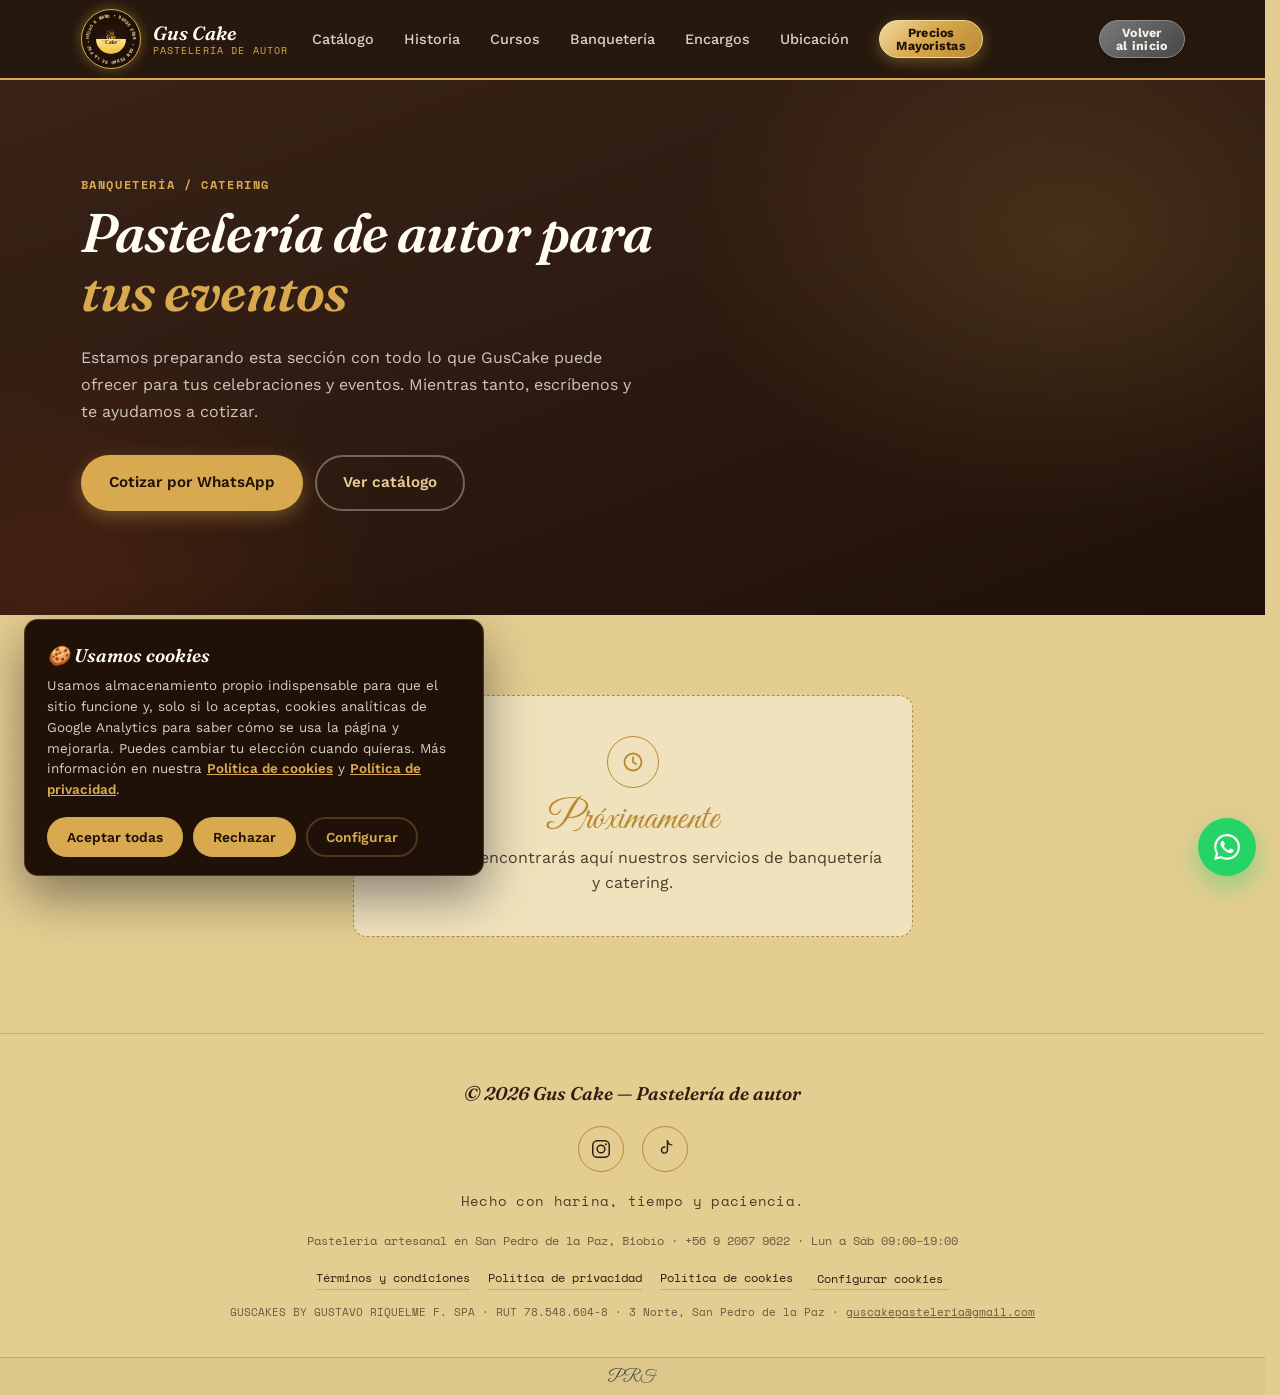
==== commit b74dd1b7: "Terminos y condiciones" ====
--- a/banqueteria-catering/index.html
+++ b/banqueteria-catering/index.html
@@ -4,14 +4,11 @@
 <meta charset="UTF-8">
 <meta name="viewport" content="width=device-width, initial-scale=1.0">
 
-<!-- Google tag (gtag.js) — Google Analytics 4 -->
-<script async src="https://www.googletagmanager.com/gtag/js?id=G-YG5K7YXBCD"></script>
-<script>
-  window.dataLayer = window.dataLayer || [];
-  function gtag(){dataLayer.push(arguments);}
-  gtag('js', new Date());
-  gtag('config', 'G-YG5K7YXBCD');
-</script>
+<!-- Aviso de cookies + Google Analytics 4: Analytics solo se carga si la
+     persona acepta las cookies analíticas (ver consent.js y cookies.html). -->
+<script src="../consent.js" defer></script>
+<!-- Ventanas emergentes de los enlaces legales (ver legal-modal.js) -->
+<script src="../legal-modal.js" defer></script>
 
 <!-- SEO — dominio del sitio: https://guscake.cl/ (ver SEO.md)
      Mientras la página esté en construcción queda fuera de Google (noindex).
@@ -152,6 +149,16 @@
     <address class="footer-nap">
       Pastelería artesanal en San Pedro de la Paz, Biobío · <a href="https://wa.me/56920679622">+56 9 2067 9622</a> · Lun a Sáb 09:00–19:00
     </address>
+
+    <!-- Información legal (Ley 19.496, Reglamento de Comercio Electrónico y Ley 19.628 / 21.719).
+         Datos del titular del negocio. -->
+    <nav class="footer-legal" aria-label="Información legal">
+      <a href="../terminos.html">Términos y condiciones</a>
+      <a href="../privacidad.html">Política de privacidad</a>
+      <a href="../cookies.html">Política de cookies</a>
+      <button type="button" class="footer-legal-btn" data-cookie-settings>Configurar cookies</button>
+    </nav>
+    <p class="footer-id">GUSCAKES BY GUSTAVO RIQUELME F. SPA · RUT 78.548.604-8 · 3 Norte, San Pedro de la Paz · <a href="mailto:guscakepasteleria@gmail.com">guscakepasteleria@gmail.com</a></p>
   </div>
 
   <div class="footer-credit">
--- a/style.css
+++ b/style.css
@@ -3278,3 +3278,372 @@
   .lightbox img{max-height:56vh;}
   .lightbox-desc{font-size:0.86rem;}
 }
+
+/* ==========================================================
+   INFORMACIÓN LEGAL Y AVISO DE COOKIES
+   (Ley 19.496 del Consumidor, Reglamento de Comercio Electrónico,
+   Ley 19.628 / Ley 21.719 de Protección de Datos Personales)
+   ========================================================== */
+
+/* ---------- Enlaces legales del pie de página ---------- */
+.footer-legal{
+  display:flex;
+  flex-wrap:wrap;
+  justify-content:center;
+  gap:6px 18px;
+  font-family:var(--font-mono);
+  font-size:0.74rem;
+  max-width:760px;
+}
+.footer-legal a,
+.footer-legal-btn{
+  color:var(--espresso);
+  text-decoration:none;
+  border-bottom:1px solid var(--line);
+  padding-bottom:1px;
+  transition:color 0.3s var(--ease), border-color 0.3s var(--ease);
+}
+.footer-legal-btn{
+  background:none;
+  border-top:0; border-left:0; border-right:0;
+  font:inherit;
+  cursor:pointer;
+}
+.footer-legal a:hover,
+.footer-legal-btn:hover{
+  color:var(--accent);
+  border-bottom-color:var(--accent);
+}
+.footer-legal a:focus-visible,
+.footer-legal-btn:focus-visible{outline:2px solid var(--accent); outline-offset:3px;}
+.footer-id{
+  margin:-6px 0 0;
+  font-family:var(--font-mono);
+  font-size:0.7rem;
+  line-height:1.7;
+  color:var(--espresso-soft);
+  opacity:0.8;
+}
+.footer-id a{color:inherit;}
+
+/* ---------- Avisos breves junto a formularios, boleta y cursos ---------- */
+.form-legal{
+  margin:-4px 0 0;
+  font-size:0.76rem;
+  line-height:1.5;
+  color:var(--espresso-soft);
+}
+.form-legal a,
+.cart-legal a,
+.cursos-legal a{color:var(--accent); font-weight:600;}
+.cart-legal{
+  margin:0 0 14px;
+  font-size:0.74rem;
+  line-height:1.5;
+  color:var(--espresso-soft);
+}
+.cursos-legal{
+  margin:32px auto 0;
+  max-width:80ch;
+  padding:16px 20px;
+  border:1px solid var(--line);
+  border-radius:var(--radius);
+  background:rgba(255,252,242,0.5);
+  font-size:0.82rem;
+  line-height:1.6;
+  color:var(--espresso-soft);
+}
+
+/* ---------- Banner de cookies ---------- */
+.cookie-banner{
+  position:fixed;
+  left:24px;
+  bottom:24px;
+  z-index:120;
+  width:min(460px, calc(100vw - 48px));
+  padding:22px 22px 18px;
+  border-radius:var(--radius);
+  background:var(--navy-deep);
+  color:rgba(246,241,231,0.85);
+  border:1px solid var(--line-navy);
+  box-shadow:var(--shadow-navy);
+  animation:cookieIn 0.5s var(--ease) both;
+}
+@keyframes cookieIn{
+  from{opacity:0; transform:translateY(16px);}
+  to{opacity:1; transform:translateY(0);}
+}
+.cookie-banner-title{
+  margin:0 0 6px;
+  font-family:var(--font-display);
+  font-style:italic;
+  font-weight:600;
+  font-size:1.15rem;
+  color:var(--white);
+}
+.cookie-banner-text{
+  margin:0 0 16px;
+  font-size:0.84rem;
+  line-height:1.55;
+}
+.cookie-banner-text a{color:var(--gold); font-weight:600;}
+.cookie-banner-actions,
+.cookie-modal-actions{
+  display:flex;
+  flex-wrap:wrap;
+  gap:10px;
+  align-items:center;
+}
+.cookie-btn{
+  font-family:var(--font-body);
+  font-weight:600;
+  font-size:0.86rem;
+  border-radius:999px;
+  padding:10px 18px;
+  cursor:pointer;
+  border:2px solid transparent;
+  transition:background 0.3s var(--ease), color 0.3s var(--ease), border-color 0.3s var(--ease);
+}
+/* "Aceptar" y "Rechazar" con el mismo peso visual: la elección debe ser libre */
+.cookie-btn--solid{background:var(--gold); color:var(--navy-deep);}
+.cookie-btn--solid:hover{background:var(--gold-pale);}
+.cookie-btn--link{
+  background:transparent;
+  color:var(--gold);
+  border-color:var(--line-navy);
+}
+.cookie-btn--link:hover{border-color:var(--gold);}
+.cookie-btn:focus-visible,
+.cookie-modal-close:focus-visible{outline:2px solid var(--gold-pale); outline-offset:2px;}
+
+/* ---------- Panel de configuración ---------- */
+html.cookie-modal-open{overflow:hidden;}
+.cookie-modal{
+  position:fixed;
+  inset:0;
+  z-index:130;
+  display:flex;
+  align-items:center;
+  justify-content:center;
+  padding:20px;
+  background:rgba(31,17,8,0.6);
+  backdrop-filter:blur(3px);
+  -webkit-backdrop-filter:blur(3px);
+}
+.cookie-modal[hidden]{display:none;}
+.cookie-modal-card{
+  position:relative;
+  width:min(560px, 100%);
+  max-height:calc(100vh - 40px);
+  overflow-y:auto;
+  padding:30px 28px 22px;
+  border-radius:var(--radius);
+  background:var(--navy-deep);
+  color:rgba(246,241,231,0.85);
+  border:1px solid var(--line-navy);
+  box-shadow:var(--shadow-navy);
+}
+.cookie-modal-close{
+  position:absolute;
+  top:14px; right:14px;
+  width:34px; height:34px;
+  border-radius:50%;
+  border:1px solid var(--line-navy);
+  background:transparent;
+  color:var(--gold);
+  cursor:pointer;
+}
+.cookie-modal-eyebrow{
+  margin:0 0 4px;
+  font-family:var(--font-mono);
+  font-size:0.7rem;
+  letter-spacing:0.14em;
+  text-transform:uppercase;
+  color:var(--gold);
+}
+.cookie-modal-title{margin:0 0 8px; color:var(--white); font-size:1.6rem;}
+.cookie-modal-text{margin:0 0 18px; font-size:0.88rem;}
+.cookie-option{
+  display:flex;
+  justify-content:space-between;
+  align-items:flex-start;
+  gap:16px;
+  padding:16px 0;
+  border-top:1px solid var(--line-navy);
+}
+.cookie-option-name{margin:0 0 4px; font-weight:600; color:var(--white);}
+.cookie-option-desc{margin:0; font-size:0.8rem; line-height:1.5;}
+.cookie-option-fixed{
+  flex:none;
+  font-family:var(--font-mono);
+  font-size:0.7rem;
+  color:var(--gold);
+  padding-top:3px;
+}
+.cookie-switch{position:relative; flex:none; width:46px; height:26px; cursor:pointer;}
+.cookie-switch input{position:absolute; opacity:0; width:100%; height:100%; margin:0; cursor:pointer;}
+.cookie-switch span{
+  position:absolute;
+  inset:0;
+  border-radius:999px;
+  background:rgba(246,241,231,0.2);
+  transition:background 0.3s var(--ease);
+  pointer-events:none;
+}
+.cookie-switch span::after{
+  content:"";
+  position:absolute;
+  top:3px; left:3px;
+  width:20px; height:20px;
+  border-radius:50%;
+  background:var(--white);
+  transition:transform 0.3s var(--ease);
+}
+.cookie-switch input:checked + span{background:var(--gold);}
+.cookie-switch input:checked + span::after{transform:translateX(20px);}
+.cookie-switch input:focus-visible + span{outline:2px solid var(--gold-pale); outline-offset:2px;}
+.cookie-modal-actions{padding-top:18px; border-top:1px solid var(--line-navy);}
+.cookie-modal-foot{margin:14px 0 0; font-size:0.78rem;}
+.cookie-modal-foot a{color:var(--gold);}
+
+@media (max-width:600px){
+  .cookie-banner{left:12px; right:12px; bottom:12px; width:auto; padding:18px 16px 14px;}
+  .cookie-banner-actions .cookie-btn--solid{flex:1;}
+  .cookie-modal-actions .cookie-btn{flex:1 1 100%;}
+}
+@media (prefers-reduced-motion: reduce){
+  .cookie-banner{animation:none;}
+}
+
+/* ---------- Ventana emergente de información legal (legal-modal.js) ---------- */
+html.legal-modal-open{overflow:hidden;}
+.legal-modal{
+  position:fixed;
+  inset:0;
+  z-index:125; /* bajo el panel de cookies (130), sobre el carrito y el banner */
+  display:flex;
+  align-items:center;
+  justify-content:center;
+  padding:24px;
+  background:rgba(31,17,8,0.6);
+  backdrop-filter:blur(3px);
+  -webkit-backdrop-filter:blur(3px);
+  animation:legalFade 0.25s var(--ease) both;
+}
+.legal-modal[hidden]{display:none;}
+@keyframes legalFade{from{opacity:0;} to{opacity:1;}}
+.legal-modal-card{
+  display:flex;
+  flex-direction:column;
+  width:min(900px, 100%);
+  max-height:calc(100vh - 48px);
+  max-height:calc(100dvh - 48px);
+  border-radius:var(--radius);
+  background:var(--white);
+  box-shadow:0 30px 70px rgba(31,17,8,0.45);
+  overflow:hidden;
+  animation:legalPop 0.35s var(--ease) both;
+}
+@keyframes legalPop{
+  from{opacity:0; transform:translateY(14px) scale(0.98);}
+  to{opacity:1; transform:none;}
+}
+.legal-modal-head{
+  display:flex;
+  justify-content:space-between;
+  align-items:flex-start;
+  gap:16px;
+  padding:22px 26px 18px;
+  background:linear-gradient(160deg, var(--navy) 0%, var(--navy-deep) 100%);
+}
+.legal-modal-eyebrow{
+  margin:0 0 4px;
+  font-family:var(--font-mono);
+  font-size:0.7rem;
+  letter-spacing:0.14em;
+  text-transform:uppercase;
+  color:var(--gold);
+  font-weight:700;
+}
+.legal-modal-title{
+  margin:0;
+  font-size:clamp(1.4rem, 3vw, 1.9rem);
+  line-height:1.15;
+  color:var(--white);
+}
+.legal-modal-meta{
+  margin:6px 0 0;
+  font-family:var(--font-mono);
+  font-size:0.7rem;
+  color:var(--gold-pale);
+}
+.legal-modal-close{
+  flex:none;
+  width:36px; height:36px;
+  border-radius:50%;
+  border:1px solid var(--line-navy);
+  background:transparent;
+  color:var(--gold);
+  font-size:0.95rem;
+  cursor:pointer;
+  transition:background 0.3s var(--ease), transform 0.3s var(--ease);
+}
+.legal-modal-close:hover{background:rgba(217,169,79,0.15); transform:rotate(90deg);}
+.legal-modal-close:focus-visible{outline:2px solid var(--gold-pale); outline-offset:2px;}
+.legal-modal-body{
+  flex:1;
+  overflow-y:auto;
+  overscroll-behavior:contain;
+  -webkit-overflow-scrolling:touch;
+}
+.legal-modal-body:focus{outline:none;}
+.legal-doc.legal-doc--modal{
+  max-width:none;
+  box-shadow:none;
+  border-radius:0;
+  padding:26px clamp(18px, 3vw, 28px) 30px;
+}
+.legal-doc--modal section{scroll-margin-top:16px;}
+.legal-modal-foot{
+  display:flex;
+  justify-content:flex-end;
+  align-items:center;
+  gap:12px;
+  padding:14px 26px;
+  border-top:1px solid var(--line);
+  background:var(--cream);
+}
+.legal-modal-ok{padding:10px 22px; font-size:0.88rem;}
+
+@media (max-width:600px){
+  .legal-modal{padding:0; align-items:flex-end;}
+  .legal-modal-card{
+    max-height:92vh;
+    max-height:92dvh;
+    border-radius:var(--radius) var(--radius) 0 0;
+  }
+  .legal-modal-head{padding:18px 18px 14px;}
+  .legal-modal-foot{padding:12px 18px;}
+}
+@media (prefers-reduced-motion: reduce){
+  .legal-modal, .legal-modal-card{animation:none;}
+}
+/* Imprimir solo el documento de la ventana emergente */
+@media print{
+  html.legal-modal-open, html.legal-modal-open body{overflow:visible !important; background:#fff !important;}
+  html.legal-modal-open body > *:not(.legal-modal){display:none !important;}
+  html.legal-modal-open .legal-modal{position:static; display:block; padding:0; background:none; backdrop-filter:none; animation:none;}
+  html.legal-modal-open .legal-modal-card{max-height:none; width:auto; box-shadow:none; overflow:visible; animation:none;}
+  html.legal-modal-open .legal-modal-head{background:none; padding:0 0 12px;}
+  html.legal-modal-open .legal-modal-title,
+  html.legal-modal-open .legal-modal-eyebrow,
+  html.legal-modal-open .legal-modal-meta{color:#000;}
+  html.legal-modal-open .legal-modal-close,
+  html.legal-modal-open .legal-modal-foot{display:none !important;}
+  html.legal-modal-open .legal-modal-body{overflow:visible;}
+  html.legal-modal-open .legal-doc--modal{padding:0;}
+}
+/* Encabezado de la ventana legal centrado */
+.legal-modal-head{position:relative; justify-content:center; text-align:center;}
+.legal-modal-head > div{padding:0 44px;}
+.legal-modal-close{position:absolute; top:18px; right:18px;}
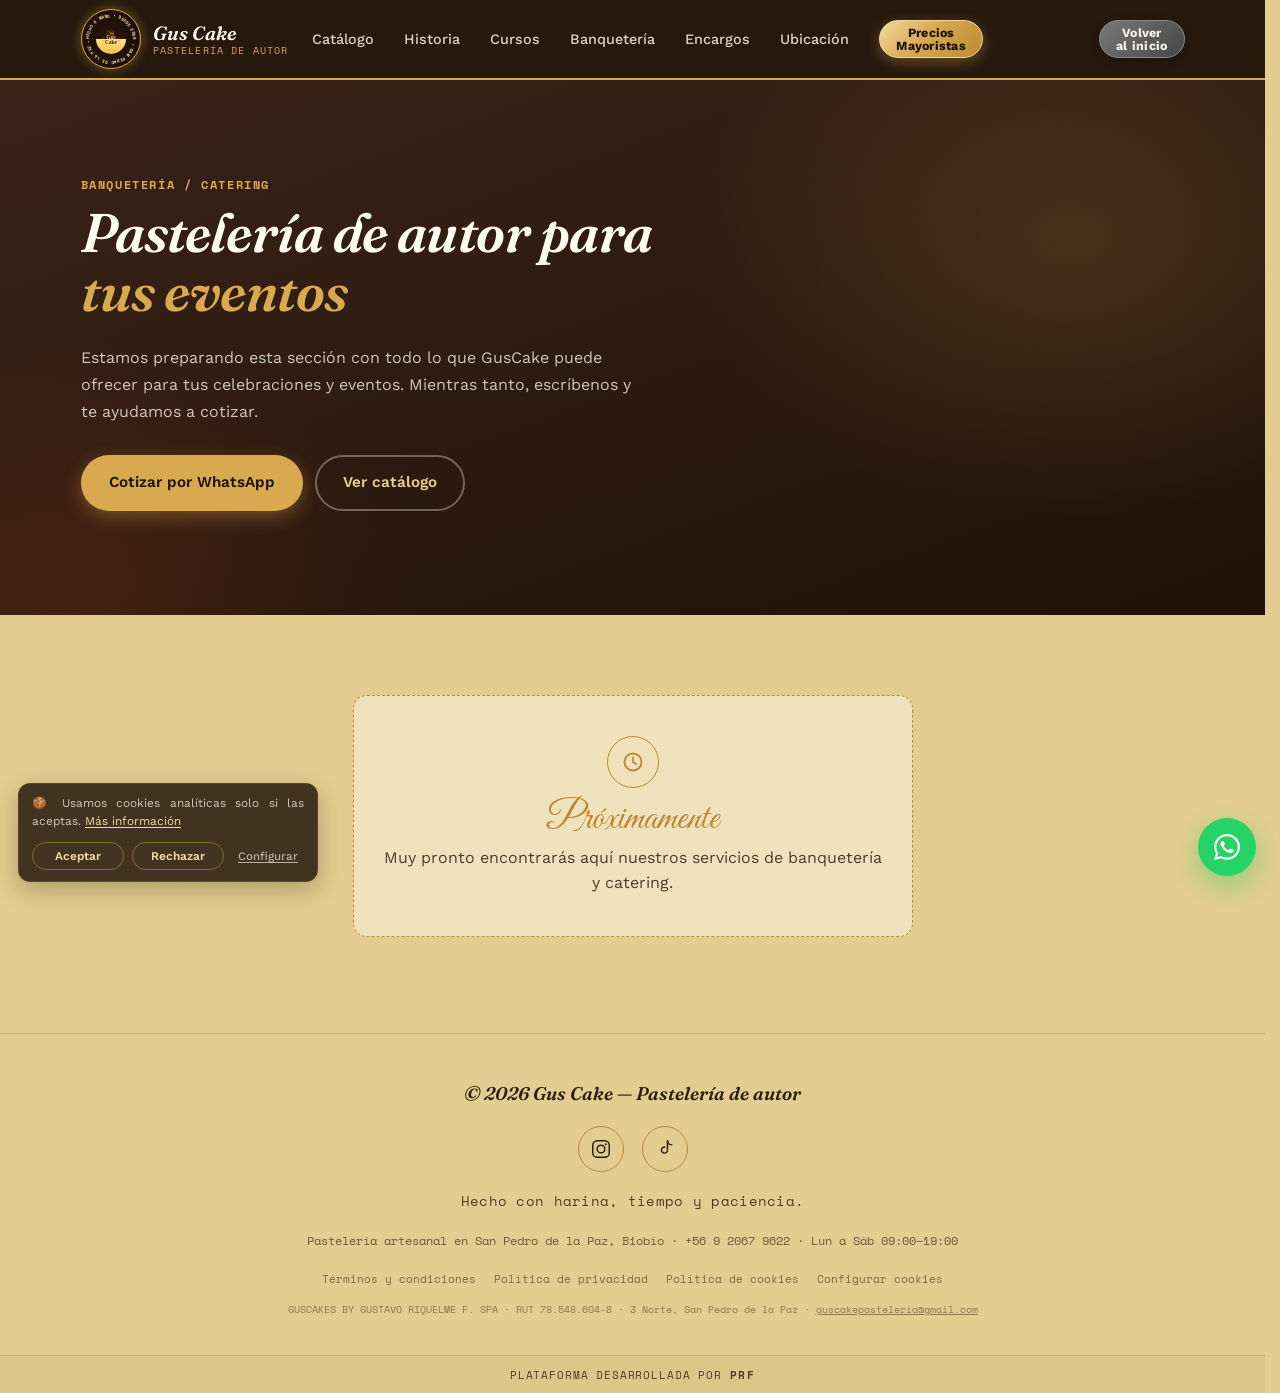
==== commit 89488296: "Act. Terminos" ====
--- a/banqueteria-catering/index.html
+++ b/banqueteria-catering/index.html
@@ -158,11 +158,11 @@
       <a href="../cookies.html">Política de cookies</a>
       <button type="button" class="footer-legal-btn" data-cookie-settings>Configurar cookies</button>
     </nav>
-    <p class="footer-id">GUSCAKES BY GUSTAVO RIQUELME F. SPA · RUT 78.548.604-8 · 3 Norte, San Pedro de la Paz · <a href="mailto:guscakepasteleria@gmail.com">guscakepasteleria@gmail.com</a></p>
+    <p class="footer-id"><span class="nw">GUSCAKES BY GUSTAVO RIQUELME F. SPA</span> · <span class="nw">RUT 78.548.604-8</span> · <span class="nw">3 Norte, San Pedro de la Paz</span> · <a href="mailto:guscakepasteleria@gmail.com">guscakepasteleria@gmail.com</a></p>
   </div>
 
   <div class="footer-credit">
-    <span class="footer-author"><strong>PRF</strong></span>
+    <span class="footer-author">Plataforma desarrollada por <strong>PRF</strong></span>
   </div>
 </footer>
 
--- a/style.css
+++ b/style.css
@@ -2949,33 +2949,24 @@
 }
 .footer-author{
   font-family:var(--font-mono);
-  font-size:0.8rem;
-  font-weight:600;
-  letter-spacing:0.1em;
+  font-size:0.66rem;
+  font-weight:400;
+  letter-spacing:0.08em;
   text-transform:uppercase;
   color:var(--espresso-soft);
+  /* Aparece y se atenúa muy lentamente: presente, pero sin llamar la atención */
+  animation:prfFade 7s ease-in-out infinite;
 }
 .footer-author strong{
-  font-family:"Great Vibes", cursive;
-  color:#4A4E53;
-  font-weight:400;
-  font-size:1rem;
-  letter-spacing:0.02em;
-  line-height:1;
-  /* Plata con un destello que recorre las letras */
-  background:linear-gradient(110deg, #33363A 0%, #4A4E53 35%, #B5B9BE 50%, #4A4E53 65%, #33363A 100%);
-  background-size:250% 100%;
-  -webkit-background-clip:text;
-  background-clip:text;
-  -webkit-text-fill-color:transparent;
-  animation:prfShine 3s linear infinite;
-}
-@keyframes prfShine{
-  from{background-position:150% 0;}
-  to{background-position:-50% 0;}
+  font-weight:700;
+  letter-spacing:0.14em;
+}
+@keyframes prfFade{
+  0%, 100%{opacity:0.45;}
+  50%{opacity:0.8;}
 }
 @media (prefers-reduced-motion: reduce){
-  .footer-author strong{animation:none;}
+  .footer-author{animation:none; opacity:0.6;}
 }
 
 @media (max-width:600px){
@@ -3285,46 +3276,46 @@
    Ley 19.628 / Ley 21.719 de Protección de Datos Personales)
    ========================================================== */
 
-/* ---------- Enlaces legales del pie de página ---------- */
+/* ---------- Enlaces legales del pie de página (discretos) ---------- */
 .footer-legal{
   display:flex;
   flex-wrap:wrap;
   justify-content:center;
-  gap:6px 18px;
+  align-items:center;
+  gap:4px 18px;
   font-family:var(--font-mono);
-  font-size:0.74rem;
+  font-size:0.66rem;
   max-width:760px;
-}
+  opacity:0.7;
+  transition:opacity 0.3s var(--ease);
+}
+.footer-legal:hover,
+.footer-legal:focus-within{opacity:1;}
 .footer-legal a,
 .footer-legal-btn{
-  color:var(--espresso);
+  color:var(--espresso-soft);
   text-decoration:none;
-  border-bottom:1px solid var(--line);
-  padding-bottom:1px;
-  transition:color 0.3s var(--ease), border-color 0.3s var(--ease);
-}
-.footer-legal-btn{
+  border:0;
   background:none;
-  border-top:0; border-left:0; border-right:0;
+  padding:2px 0;
   font:inherit;
   cursor:pointer;
+  transition:color 0.3s var(--ease);
 }
 .footer-legal a:hover,
-.footer-legal-btn:hover{
-  color:var(--accent);
-  border-bottom-color:var(--accent);
-}
+.footer-legal-btn:hover{color:var(--espresso); text-decoration:underline; text-underline-offset:3px;}
 .footer-legal a:focus-visible,
-.footer-legal-btn:focus-visible{outline:2px solid var(--accent); outline-offset:3px;}
+.footer-legal-btn:focus-visible{outline:1px dotted var(--espresso-soft); outline-offset:2px; border-radius:2px;}
 .footer-id{
   margin:-6px 0 0;
   font-family:var(--font-mono);
-  font-size:0.7rem;
+  font-size:0.64rem;
   line-height:1.7;
   color:var(--espresso-soft);
-  opacity:0.8;
+  opacity:0.6;
 }
 .footer-id a{color:inherit;}
+.footer-id .nw{white-space:nowrap;}
 
 /* ---------- Avisos breves junto a formularios, boleta y cursos ---------- */
 .form-legal{
@@ -3355,39 +3346,63 @@
 }
 
 /* ---------- Banner de cookies ---------- */
+/* Discreto: tarjeta pequeña y translúcida en la esquina, aparece con un
+   fundido suave un momento después de cargar la página. */
 .cookie-banner{
   position:fixed;
-  left:24px;
-  bottom:24px;
+  left:18px;
+  bottom:18px;
   z-index:120;
-  width:min(460px, calc(100vw - 48px));
-  padding:22px 22px 18px;
-  border-radius:var(--radius);
-  background:var(--navy-deep);
-  color:rgba(246,241,231,0.85);
-  border:1px solid var(--line-navy);
-  box-shadow:var(--shadow-navy);
-  animation:cookieIn 0.5s var(--ease) both;
+  width:min(300px, calc(100vw - 36px));
+  padding:11px 13px 10px;
+  border-radius:12px;
+  background:rgba(31,17,8,0.82);
+  backdrop-filter:blur(8px);
+  -webkit-backdrop-filter:blur(8px);
+  color:rgba(246,241,231,0.78);
+  border:1px solid rgba(217,169,79,0.16);
+  box-shadow:0 8px 24px rgba(10,6,3,0.25);
+  animation:cookieIn 0.6s var(--ease) 1.2s both;
 }
 @keyframes cookieIn{
-  from{opacity:0; transform:translateY(16px);}
+  from{opacity:0; transform:translateY(8px);}
   to{opacity:1; transform:translateY(0);}
 }
-.cookie-banner-title{
-  margin:0 0 6px;
-  font-family:var(--font-display);
-  font-style:italic;
-  font-weight:600;
-  font-size:1.15rem;
-  color:var(--white);
-}
 .cookie-banner-text{
-  margin:0 0 16px;
-  font-size:0.84rem;
-  line-height:1.55;
-}
-.cookie-banner-text a{color:var(--gold); font-weight:600;}
-.cookie-banner-actions,
+  margin:0 0 10px;
+  font-size:0.74rem;
+  line-height:1.5;
+  text-align:justify;
+  text-justify:inter-word;
+  hyphens:auto;
+  -webkit-hyphens:auto;
+}
+.cookie-banner-text strong{color:var(--gold-pale); font-weight:600;}
+.cookie-banner-text a{color:var(--gold-pale); text-decoration:underline; text-underline-offset:2px;}
+.cookie-banner-actions{
+  display:flex;
+  gap:8px;
+  align-items:center;
+}
+.cookie-banner .cookie-btn--mini{
+  flex:1;
+  padding:6px 12px;
+  font-size:0.74rem;
+  background:transparent;
+  color:var(--gold-pale);
+  border:1px solid rgba(217,169,79,0.45);
+}
+.cookie-banner .cookie-btn--mini:hover{background:var(--gold); color:var(--navy-deep); border-color:var(--gold);}
+.cookie-banner .cookie-btn--text{
+  padding:6px 4px;
+  font-size:0.72rem;
+  font-weight:500;
+  background:none;
+  color:rgba(246,241,231,0.65);
+  text-decoration:underline;
+  text-underline-offset:2px;
+}
+.cookie-banner .cookie-btn--text:hover{color:var(--gold-pale);}
 .cookie-modal-actions{
   display:flex;
   flex-wrap:wrap;
@@ -3507,8 +3522,7 @@
 .cookie-modal-foot a{color:var(--gold);}
 
 @media (max-width:600px){
-  .cookie-banner{left:12px; right:12px; bottom:12px; width:auto; padding:18px 16px 14px;}
-  .cookie-banner-actions .cookie-btn--solid{flex:1;}
+  .cookie-banner{left:10px; right:84px; bottom:10px; width:auto;}
   .cookie-modal-actions .cookie-btn{flex:1 1 100%;}
 }
 @media (prefers-reduced-motion: reduce){
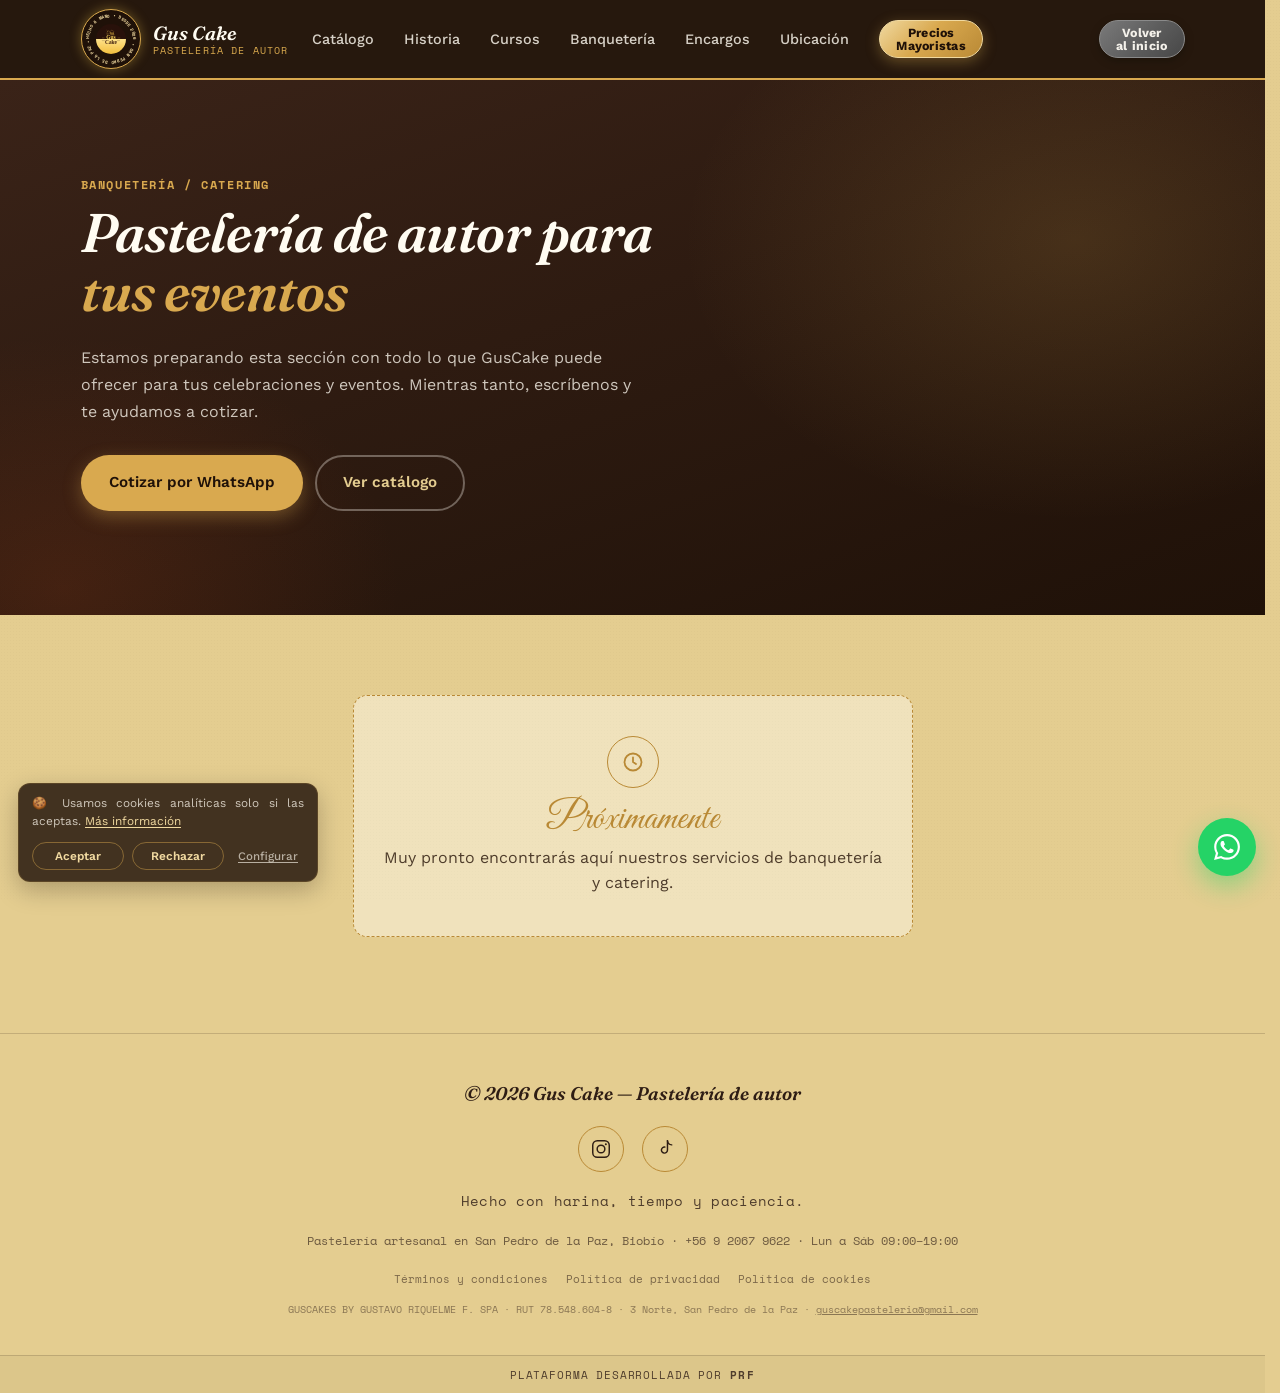
==== commit 13fe1782: "Act. Politicas" ====
--- a/banqueteria-catering/index.html
+++ b/banqueteria-catering/index.html
@@ -156,7 +156,6 @@
       <a href="../terminos.html">Términos y condiciones</a>
       <a href="../privacidad.html">Política de privacidad</a>
       <a href="../cookies.html">Política de cookies</a>
-      <button type="button" class="footer-legal-btn" data-cookie-settings>Configurar cookies</button>
     </nav>
     <p class="footer-id"><span class="nw">GUSCAKES BY GUSTAVO RIQUELME F. SPA</span> · <span class="nw">RUT 78.548.604-8</span> · <span class="nw">3 Norte, San Pedro de la Paz</span> · <a href="mailto:guscakepasteleria@gmail.com">guscakepasteleria@gmail.com</a></p>
   </div>
--- a/style.css
+++ b/style.css
@@ -3523,7 +3523,9 @@
 
 @media (max-width:600px){
   .cookie-banner{left:10px; right:84px; bottom:10px; width:auto;}
-  .cookie-modal-actions .cookie-btn{flex:1 1 100%;}
+  .cookie-modal{padding:16px;}
+  .cookie-modal-card{max-height:80vh; max-height:80dvh; padding:24px 18px 18px;}
+  .cookie-modal-actions .cookie-btn{flex:1 1 auto; padding:9px 12px; font-size:0.8rem;}
 }
 @media (prefers-reduced-motion: reduce){
   .cookie-banner{animation:none;}
@@ -3550,8 +3552,8 @@
   display:flex;
   flex-direction:column;
   width:min(900px, 100%);
-  max-height:calc(100vh - 48px);
-  max-height:calc(100dvh - 48px);
+  max-height:min(86vh, 900px);
+  max-height:min(86dvh, 900px);
   border-radius:var(--radius);
   background:var(--white);
   box-shadow:0 30px 70px rgba(31,17,8,0.45);
@@ -3629,15 +3631,27 @@
 }
 .legal-modal-ok{padding:10px 22px; font-size:0.88rem;}
 
+/* Tablets: ventana flotante más angosta y baja */
+@media (max-width:1024px){
+  .legal-modal{padding:32px;}
+  .legal-modal-card{width:min(720px, 100%); max-height:80vh; max-height:80dvh;}
+}
+/* Celulares: sigue siendo una ventana flotante, con margen alrededor */
 @media (max-width:600px){
-  .legal-modal{padding:0; align-items:flex-end;}
+  .legal-modal{padding:16px; align-items:center;}
   .legal-modal-card{
-    max-height:92vh;
-    max-height:92dvh;
-    border-radius:var(--radius) var(--radius) 0 0;
+    width:100%;
+    max-height:78vh;
+    max-height:78dvh;
+    border-radius:var(--radius);
   }
-  .legal-modal-head{padding:18px 18px 14px;}
-  .legal-modal-foot{padding:12px 18px;}
+  .legal-modal-head{padding:16px 16px 12px;}
+  .legal-modal-head > div{padding:0 36px;}
+  .legal-modal-close{top:12px; right:12px; width:32px; height:32px;}
+  .legal-modal-title{font-size:1.3rem;}
+  .legal-modal-meta{font-size:0.62rem;}
+  .legal-doc.legal-doc--modal{padding:20px 16px 22px;}
+  .legal-modal-foot{padding:10px 16px;}
 }
 @media (prefers-reduced-motion: reduce){
   .legal-modal, .legal-modal-card{animation:none;}
